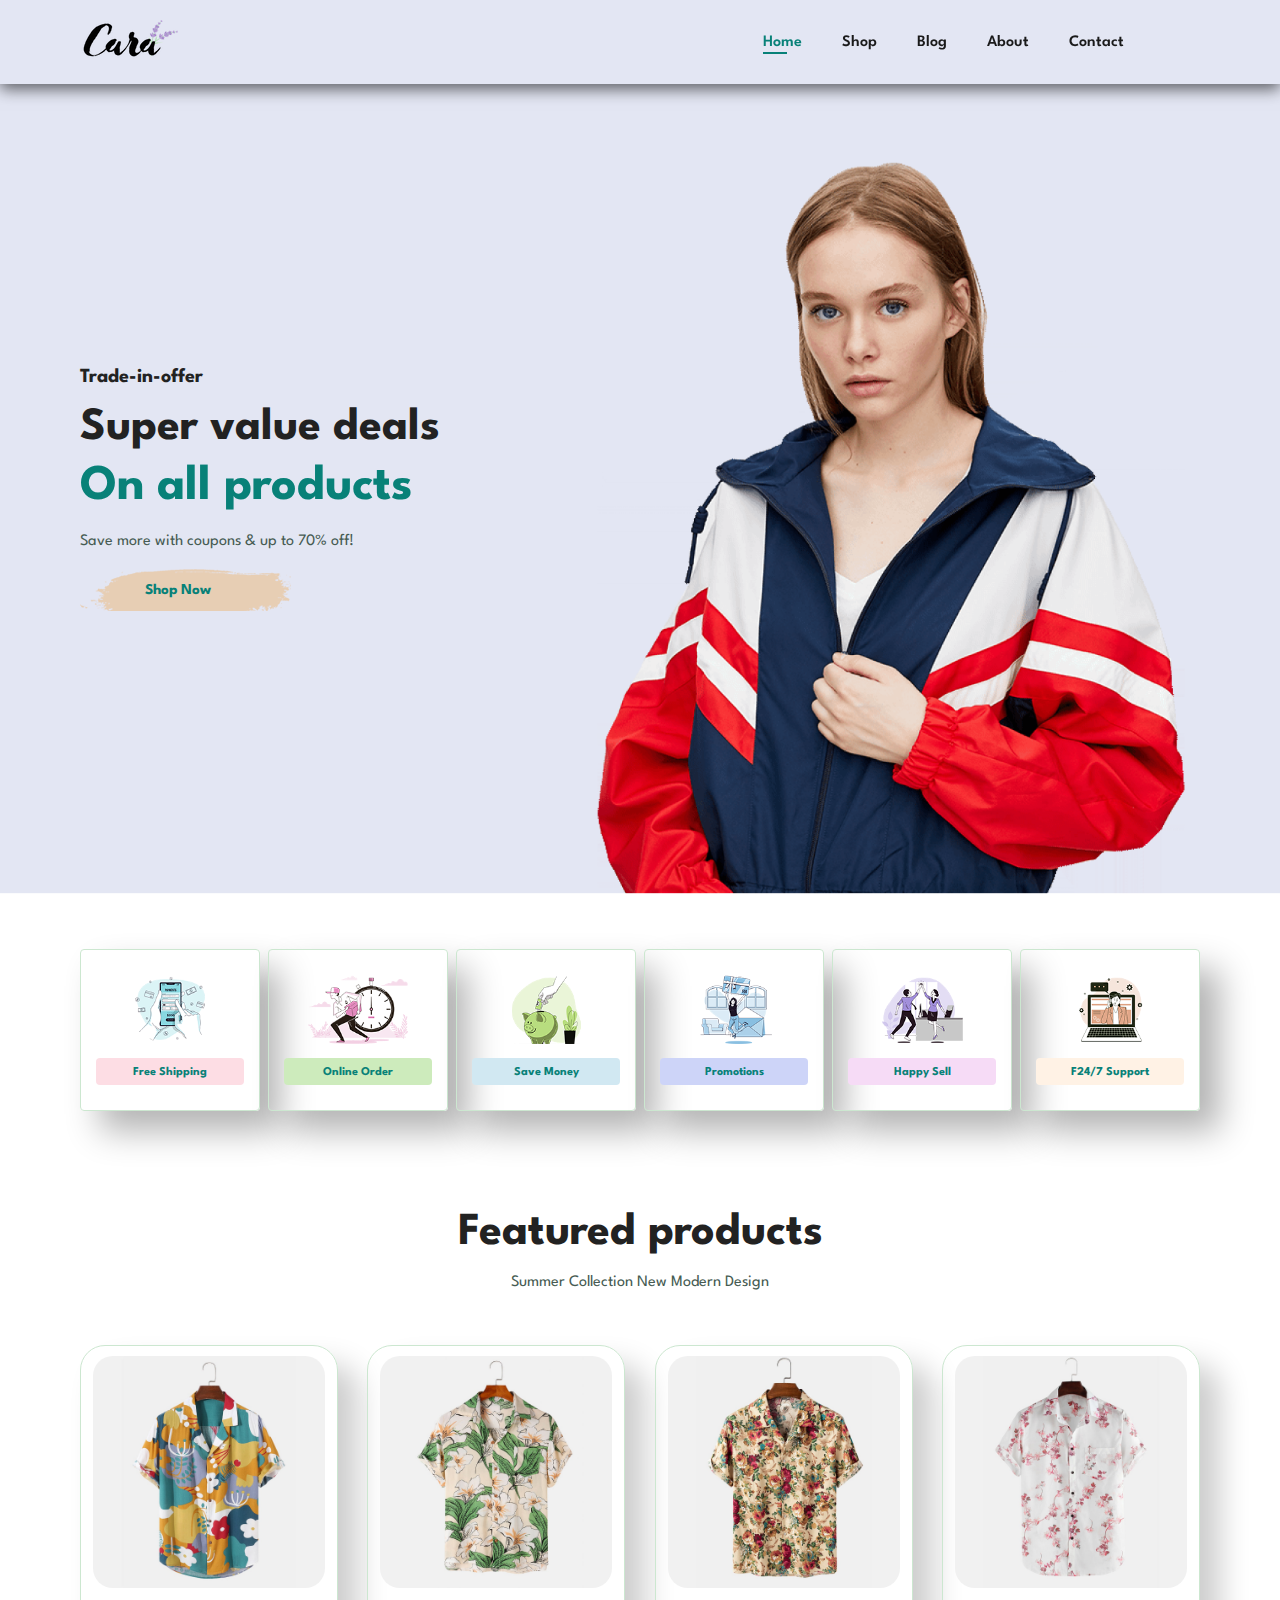
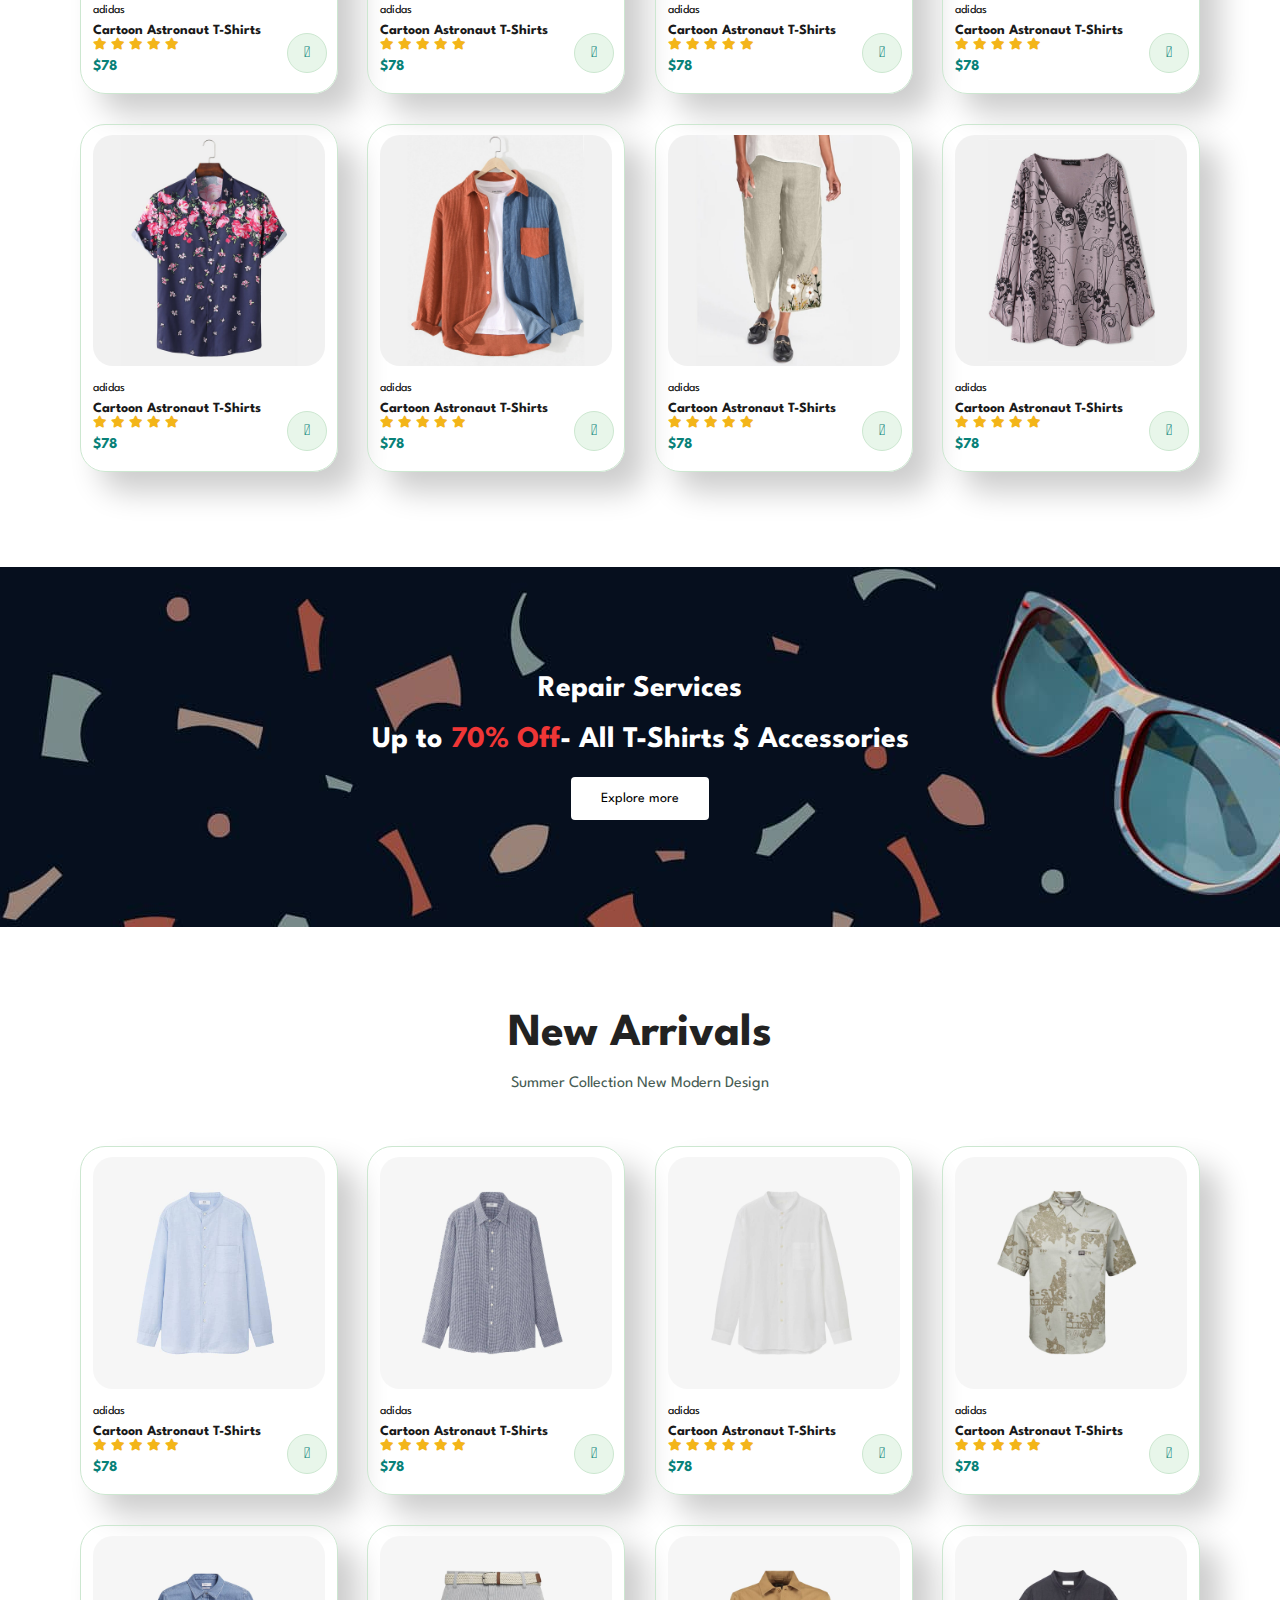
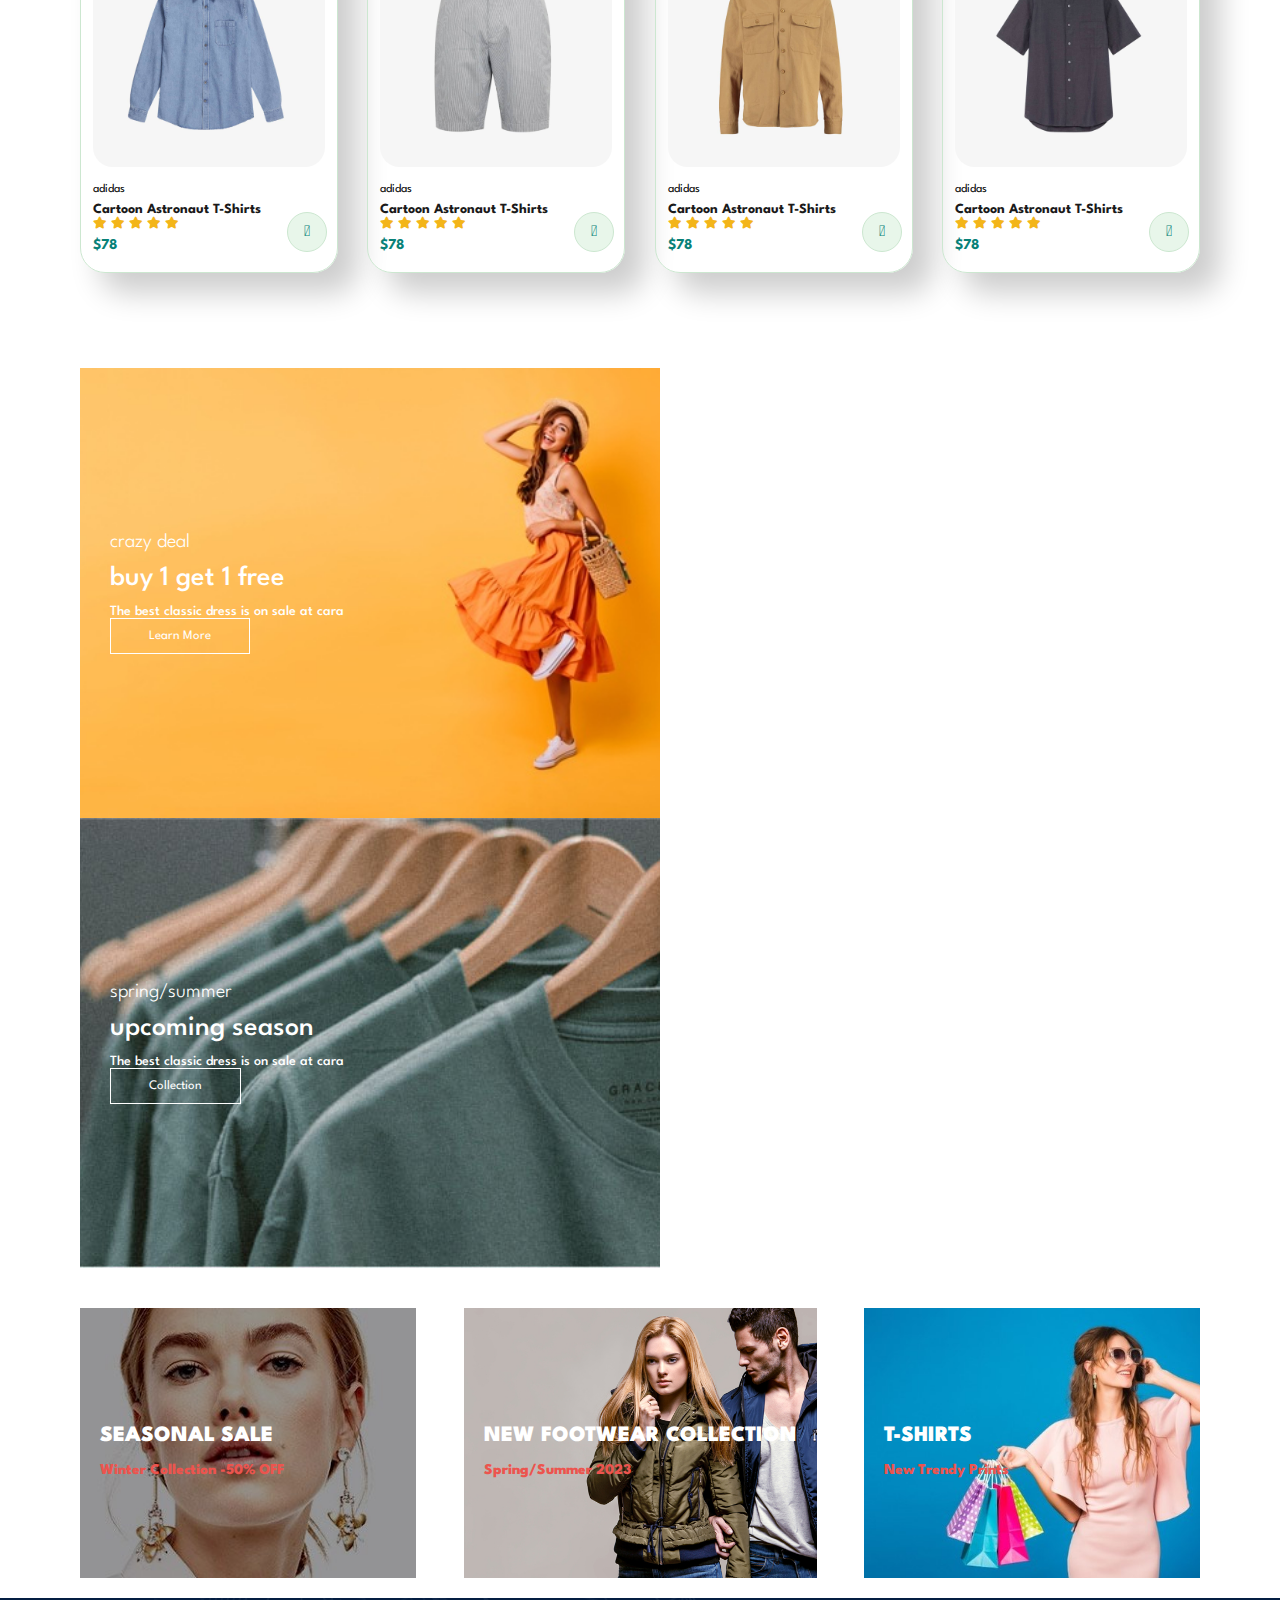
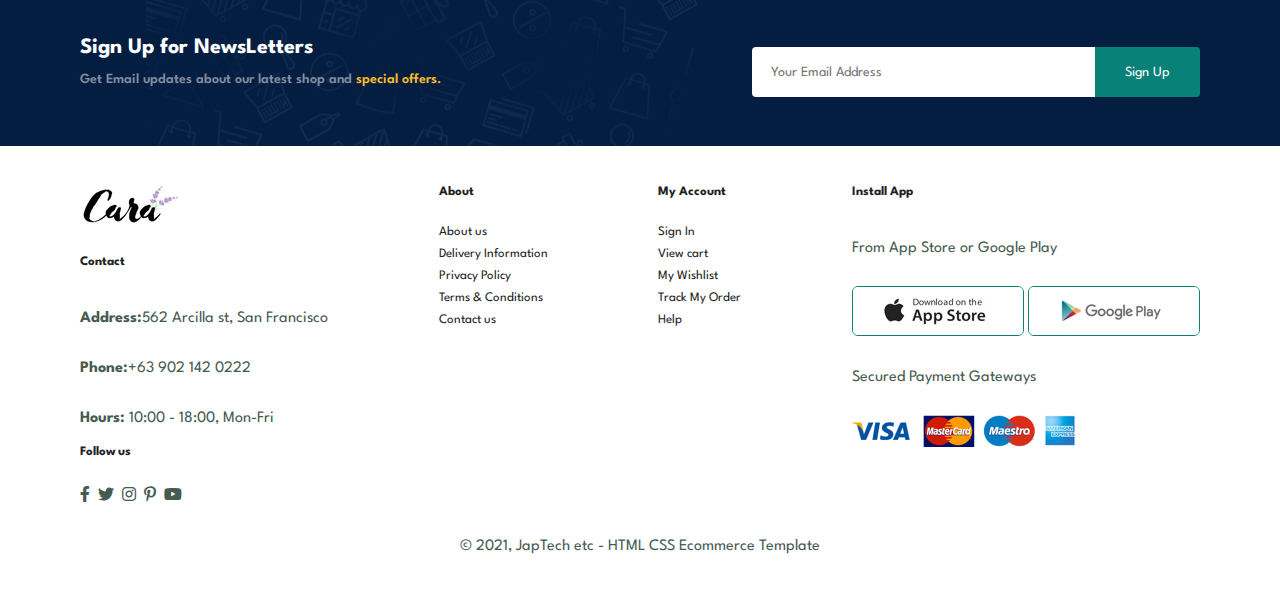
==== index.html @ 6b728aef "add mobile icon" ====
<!DOCTYPE html>
<html lang="en">

<head>
  <meta charset="UTF-8">
  <meta http-equiv="X-UA-Compatible" content="IE=edge">
  <meta name="viewport" content="width=device-width, initial-scale=1.0">
  <title>My own shopping site</title>
  <link rel="stylesheet" href="style.css">
  <link rel="stylesheet" href="https://pro.fontawesome.com/releases/v5.10.0/css/all.css"/>

  
</head>

<body>

  <section id="header">
    <a href="#"><img src="img/logo.png" class="logo" alt=""></a>

    <div>
      <ul id="navbar">
        <li> <a class="active"href="index.html">Home</a></li>
        <li> <a href="shop.html">Shop</a></li>
        <li> <a href="blog.html">Blog</a></li>
        <li> <a href="about.html">About</a></li>
        <li> <a href="contact.html">Contact</a></li>
        <li> <a href="cart.html"><i class="far fa-shopping-bag"></i></a></li>
      </ul>
    </div>
    <div id="mobile">
      <a href="cart.html"><i class="far fa-shopping-bag"></i></a>
      <i id="bar" class ="fas fa-outdent"> </i>
    </div>
  </section>

  <section id="hero">
    <h4>Trade-in-offer</h4>
    <h2>Super value deals</h2>
    <h1> On all products</h1>
    <p>Save more with coupons & up to 70% off!</p>
    <button>Shop Now</button>
    
  </section>

  <section id="feature" class="section-p1">
      <div class="fe-box">
        <img src = "img/features/f1.png" alt="">
        <h6>Free Shipping</h6>
      </div>
      <div class="fe-box">
        <img src = "img/features/f2.png" alt="">
        <h6>Online Order</h6>
      </div>
      <div class="fe-box">
        <img src = "img/features/f3.png" alt="">
        <h6>Save Money</h6>
      </div>
      <div class="fe-box">
        <img src = "img/features/f4.png" alt="">
        <h6>Promotions</h6>
      </div>
      <div class="fe-box">
        <img src = "img/features/f5.png" alt="">
        <h6>Happy Sell</h6>
      </div>
      <div class="fe-box">
        <img src = "img/features/f6.png" alt="">
        <h6> F24/7 Support</h6>
      </div>


    

  </section>
  

  <section id="product1" class="section-p1">
    <h2> Featured products</h2>
    <p>Summer Collection New Modern Design</p>
    <div class="pro-container">
      <div class="pro">
        <img src="img/products/f1.jpg" alt="">
        <div class="des">
          <span>adidas</span>
          <h5>Cartoon Astronaut T-Shirts </h5>
          <div class="star">
            <i class="fas fa-star"></i>
            <i class="fas fa-star"></i>
            <i class="fas fa-star"></i>
            <i class="fas fa-star"></i>
            <i class="fas fa-star"></i>
          </div>
          <h4>$78</h4>
        </div> 
        <a href="#"></a><i class="fal fa-shopping-cart cart"></i></a>


      </div>
      <div class="pro">
        <img src="img/products/f2.jpg" alt="">
        <div class="des">
          <span>adidas</span>
          <h5>Cartoon Astronaut T-Shirts </h5>
          <div class="star">
            <i class="fas fa-star"></i>
            <i class="fas fa-star"></i>
            <i class="fas fa-star"></i>
            <i class="fas fa-star"></i>
            <i class="fas fa-star"></i>
          </div>
          <h4>$78</h4>
        </div> 
        <a href="#"></a><i class="fal fa-shopping-cart cart"></i></a>


      </div>
      <div class="pro">
        <img src="img/products/f3.jpg" alt="">
        <div class="des">
          <span>adidas</span>
          <h5>Cartoon Astronaut T-Shirts </h5>
          <div class="star">
            <i class="fas fa-star"></i>
            <i class="fas fa-star"></i>
            <i class="fas fa-star"></i>
            <i class="fas fa-star"></i>
            <i class="fas fa-star"></i>
          </div>
          <h4>$78</h4>
        </div> 
        <a href="#"></a><i class="fal fa-shopping-cart cart"></i></a>


      </div>
      <div class="pro">
        <img src="img/products/f4.jpg" alt="">
        <div class="des">
          <span>adidas</span>
          <h5>Cartoon Astronaut T-Shirts </h5>
          <div class="star">
            <i class="fas fa-star"></i>
            <i class="fas fa-star"></i>
            <i class="fas fa-star"></i>
            <i class="fas fa-star"></i>
            <i class="fas fa-star"></i>
          </div>
          <h4>$78</h4>
        </div> 
        <a href="#"></a><i class="fal fa-shopping-cart cart"></i></a>


      </div>
      <div class="pro">
        <img src="img/products/f5.jpg" alt="">
        <div class="des">
          <span>adidas</span>
          <h5>Cartoon Astronaut T-Shirts </h5>
          <div class="star">
            <i class="fas fa-star"></i>
            <i class="fas fa-star"></i>
            <i class="fas fa-star"></i>
            <i class="fas fa-star"></i>
            <i class="fas fa-star"></i>
          </div>
          <h4>$78</h4>
        </div> 
        <a href="#"></a><i class="fal fa-shopping-cart cart"></i></a>


      </div>
      <div class="pro">
        <img src="img/products/f6.jpg" alt="">
        <div class="des">
          <span>adidas</span>
          <h5>Cartoon Astronaut T-Shirts </h5>
          <div class="star">
            <i class="fas fa-star"></i>
            <i class="fas fa-star"></i>
            <i class="fas fa-star"></i>
            <i class="fas fa-star"></i>
            <i class="fas fa-star"></i>
          </div>
          <h4>$78</h4>
        </div> 
        <a href="#"></a><i class="fal fa-shopping-cart cart"></i></a>


      </div>
      <div class="pro">
        <img src="img/products/f7.jpg" alt="">
        <div class="des">
          <span>adidas</span>
          <h5>Cartoon Astronaut T-Shirts </h5>
          <div class="star">
            <i class="fas fa-star"></i>
            <i class="fas fa-star"></i>
            <i class="fas fa-star"></i>
            <i class="fas fa-star"></i>
            <i class="fas fa-star"></i>
          </div>
          <h4>$78</h4>
        </div> 
        <a href="#"></a><i class="fal fa-shopping-cart cart"></i></a>


      </div>
      <div class="pro">
        <img src="img/products/f8.jpg" alt="">
        <div class="des">
          <span>adidas</span>
          <h5>Cartoon Astronaut T-Shirts </h5>
          <div class="star">
            <i class="fas fa-star"></i>
            <i class="fas fa-star"></i>
            <i class="fas fa-star"></i>
            <i class="fas fa-star"></i>
            <i class="fas fa-star"></i>
          </div>
          <h4>$78</h4>
        </div> 
        <a href="#"></a><i class="fal fa-shopping-cart cart"></i></a>


      </div>
  </div>

  </section>

  <section id="banner" class="section-m1">
    <h4> Repair Services</h4>
    <h2> Up to <span>70% Off</span>- All  T-Shirts $ Accessories</h2>
    <button class="normal">Explore more</button>
  </section>

  <section id="product1" class="section-p1">
    <h2> New Arrivals</h2>
    <p>Summer Collection New Modern Design</p>
    <div class="pro-container">
      <div class="pro">
        <img src="img/products/n1.jpg" alt="">
        <div class="des">
          <span>adidas</span>
          <h5>Cartoon Astronaut T-Shirts </h5>
          <div class="star">
            <i class="fas fa-star"></i>
            <i class="fas fa-star"></i>
            <i class="fas fa-star"></i>
            <i class="fas fa-star"></i>
            <i class="fas fa-star"></i>
          </div>
          <h4>$78</h4>
        </div> 
        <a href="#"></a><i class="fal fa-shopping-cart cart"></i></a>


      </div>
      <div class="pro">
        <img src="img/products/n2.jpg" alt="">
        <div class="des">
          <span>adidas</span>
          <h5>Cartoon Astronaut T-Shirts </h5>
          <div class="star">
            <i class="fas fa-star"></i>
            <i class="fas fa-star"></i>
            <i class="fas fa-star"></i>
            <i class="fas fa-star"></i>
            <i class="fas fa-star"></i>
          </div>
          <h4>$78</h4>
        </div> 
        <a href="#"></a><i class="fal fa-shopping-cart cart"></i></a>


      </div>
      <div class="pro">
        <img src="img/products/n3.jpg" alt="">
        <div class="des">
          <span>adidas</span>
          <h5>Cartoon Astronaut T-Shirts </h5>
          <div class="star">
            <i class="fas fa-star"></i>
            <i class="fas fa-star"></i>
            <i class="fas fa-star"></i>
            <i class="fas fa-star"></i>
            <i class="fas fa-star"></i>
          </div>
          <h4>$78</h4>
        </div> 
        <a href="#"></a><i class="fal fa-shopping-cart cart"></i></a>


      </div>
      <div class="pro">
        <img src="img/products/n4.jpg" alt="">
        <div class="des">
          <span>adidas</span>
          <h5>Cartoon Astronaut T-Shirts </h5>
          <div class="star">
            <i class="fas fa-star"></i>
            <i class="fas fa-star"></i>
            <i class="fas fa-star"></i>
            <i class="fas fa-star"></i>
            <i class="fas fa-star"></i>
          </div>
          <h4>$78</h4>
        </div> 
        <a href="#"></a><i class="fal fa-shopping-cart cart"></i></a>


      </div>
      <div class="pro">
        <img src="img/products/n5.jpg" alt="">
        <div class="des">
          <span>adidas</span>
          <h5>Cartoon Astronaut T-Shirts </h5>
          <div class="star">
            <i class="fas fa-star"></i>
            <i class="fas fa-star"></i>
            <i class="fas fa-star"></i>
            <i class="fas fa-star"></i>
            <i class="fas fa-star"></i>
          </div>
          <h4>$78</h4>
        </div> 
        <a href="#"></a><i class="fal fa-shopping-cart cart"></i></a>


      </div>
      <div class="pro">
        <img src="img/products/n6.jpg" alt="">
        <div class="des">
          <span>adidas</span>
          <h5>Cartoon Astronaut T-Shirts </h5>
          <div class="star">
            <i class="fas fa-star"></i>
            <i class="fas fa-star"></i>
            <i class="fas fa-star"></i>
            <i class="fas fa-star"></i>
            <i class="fas fa-star"></i>
          </div>
          <h4>$78</h4>
        </div> 
        <a href="#"></a><i class="fal fa-shopping-cart cart"></i></a>


      </div>
      <div class="pro">
        <img src="img/products/n7.jpg" alt="">
        <div class="des">
          <span>adidas</span>
          <h5>Cartoon Astronaut T-Shirts </h5>
          <div class="star">
            <i class="fas fa-star"></i>
            <i class="fas fa-star"></i>
            <i class="fas fa-star"></i>
            <i class="fas fa-star"></i>
            <i class="fas fa-star"></i>
          </div>
          <h4>$78</h4>
        </div> 
        <a href="#"></a><i class="fal fa-shopping-cart cart"></i></a>


      </div>
      <div class="pro">
        <img src="img/products/n8.jpg" alt="">
        <div class="des">
          <span>adidas</span>
          <h5>Cartoon Astronaut T-Shirts </h5>
          <div class="star">
            <i class="fas fa-star"></i>
            <i class="fas fa-star"></i>
            <i class="fas fa-star"></i>
            <i class="fas fa-star"></i>
            <i class="fas fa-star"></i>
          </div>
          <h4>$78</h4>
        </div> 
        <a href="#"></a><i class="fal fa-shopping-cart cart"></i></a>


      </div>


  </div>

  </section>
  <section id="sm-banner" class="section-p1">
    <div class="banner-box">
      <h4>crazy deal</h4>
      <h2>buy 1 get 1 free</h2>
      <span> The best classic dress is on sale at cara</span>
      <button class="white">Learn More</button>
    </div>
    <div class="banner-box banner-box2">
      <h4>spring/summer</h4>
      <h2>upcoming season</h2>
      <span> The best classic dress is on sale at cara</span>
      <button class="white">Collection</button>
    </div>
  </section>
  <section id="banner3">
    <div class="banner-box">
      <h2>SEASONAL SALE</h2>
      <h3>Winter Collection -50% OFF</h3>
    </div>
    <div class="banner-box banner-box2">
      <h2>NEW FOOTWEAR COLLECTION</h2>
      <h3>Spring/Summer 2023</h3>
    </div>
    <div class="banner-box banner-box3">
      <h2>T-SHIRTS</h2>
      <h3>New Trendy Prints</h3>
    </div>

  </section>
  <section id="newsletter" class="section-p1">
    <div class="newstext">
      <h4>Sign Up for NewsLetters</h4>
      <p>Get Email updates about our latest shop and <span>special offers.</span>
      </p>
    </div>
    <div class="form">
      <input type="text" placeholder="Your Email Address">
      <button class="normal">Sign Up</button>
    </div>
  </section>

  <footer class="section-p1">
    <div class="col">
      <img class="logo" src="img/logo.png" alt="">
      <h4>Contact</h4>
      <p><strong>Address:</strong>562 Arcilla st, San Francisco</p>
      <p><strong>Phone:</strong>+63 902 142 0222</p>
      <p><strong>Hours:</strong> 10:00 - 18:00, Mon-Fri</p>

      <div class="follow">
      <h4> Follow us</h4>
      <div class="icon">
        <i class="fab fa-facebook-f"></i>
        <i class="fab fa-twitter"></i>
        <i class="fab fa-instagram"></i>
        <i class="fab fa-pinterest-p"></i>
        <i class="fab fa-youtube"></i>
      </div>
    </div>
  </div>
  
  <div class="col">
    <h4>About</h4>
    <a href="#">About us</a>
    <a href="#">Delivery Information</a>
    <a href="#">Privacy Policy</a>
    <a href="#">Terms & Conditions</a>
    <a href="#">Contact us</a>
  </div>

  <div class="col">
    <h4>My Account</h4>
    <a href="#">Sign In</a>
    <a href="#">View cart</a>
    <a href="#">My Wishlist</a>
    <a href="#">Track My Order</a>
    <a href="#">Help</a>

  </div>

  <div class="col install">
    <h4>Install App</h4>
    <p> From App Store or Google Play</p>
    <div class="row">
      <img src="img/pay/app.jpg" alt="">
      <img src="img/pay/play.jpg" alt="">
    </div>
    <p>Secured Payment Gateways</p>
    <img src="img/pay/pay.png" alt="">
  </div>

  <div class="copyright">
    <p>© 2021, JapTech etc - HTML CSS Ecommerce Template</p>
  </div>
  
  </footer>
  

  <script src="script.js"></script>
</body>

</html>
---- style.css ----
@import url('https://fonts.googleapis.com/css2?family=Spartan:wght@100;200;300;400;500;600;700;800;900&display=swap');
* {
margin: 0;
padding: 0;
box-sizing: border-box;
font-family: 'Spartan', sans-serif;
}

html {
  scroll-behavior: smooth;
}

h1 {

  font-size: 50px;
  line-height: 64px;
  color: #222;
}

h2 {
 font-size: 46px;
 line-height: 54px;
 color: #222;

}

h4 {
font-size: 20px;  
color: #222;

}

h6 {
  font-weight: 700;
  font-size: 12px;
}

p { 
  font-size: 16px;
  color: #465b52;
  margin: 15px 0 20px 0;
}

.section-p1 {
  padding: 40px 80px;
}

.section-m1 {
  margin: 40px 0;

}

button.normal{
  font-size: 14px;
  font-weight: 600px;
  padding: 15px 30px;
  color: #000;
  background-color: #fff;
  border-radius: 4px;
  cursor: pointer;
  border: none;
  outline: none;
  transition: 0.2s;

}


body {
  width: 100%;
}

#header{
  display:flex;
  align-items: center;
  justify-content: space-between;
  padding: 20px 80px;
  background: #E3E6F3;
  box-shadow: 0 5px 15px rgba(0,0,0,0.6);
  z-index: 999;
  position: sticky;
  top:0;
  left:0;
}

#navbar{
  display: flex;
  align-items: center;
  justify-content: center;

}
#navbar li{
  list-style: none;
  padding: 0 20px;
  position: relative;
}

#navbar li a{
  text-decoration: none;
  font-size: 16px;
  font-weight: 600;
  color:#1a1a1a;
  transition:0.3s ease;
}

#navbar li a:hover,
#navbar li a.active{
  color: #088178;
}
#navbar li a.active::after,
#navbar li a:hover::after{
  content: "";
  width: 30%;
  height: 2px;
  background: #088178;
  position: absolute;
  bottom: -4px;
  left: 20px;
}
#mobile {
  display: none;
  align-items: center;
}
#hero{
  background-image: url("img/hero4.png");
  height: 90vh;
  width: 100%;
  background-size: cover;
  background-position: top 25% right 0;
  padding: 0 80px;
  display: flex;
  flex-direction: column;
  align-items: flex-start;
  justify-content: center;
}

#hero h4{
  padding-bottom: 15px;

}

#hero h1{
 color: #088178;
}

#hero button{
  background-image: url(img/button\ \(1\).png);
  background-color: transparent;
  color: #088178;
  border: 0;
  padding: 14px 80px 14px 65px;
  background-repeat: no-repeat;
  cursor: pointer;
  font-weight: 700;
  font-size: 15px;
}
#feature {
  align-items: center;
  display: flex;
  justify-content: space-between;
  flex-wrap: wrap;
;
}
#feature .fe-box{
  width: 180px;
  text-align: center;
  padding: 25px 15px;
  box-shadow: 20px 20px 34px rgba(0,0,0,0.3);
  border: 1px solid #cce7d0;
  border-radius: 4px;
  margin: 15px 0;
}
#feature .fe-box:hover{
  box-shadow: 10px 10px 54px rgba(70,62,221,0.1);
}

#feature .fe-box img{
  width: 100px;
  margin-bottom: 10px;
}
#feature .fe-box h6{
  display:block;
  padding: 9px 8px 6px 8px;
  line-height: 1;
  border-radius: 4px;
  color:#088178;
  background-color: #fddde4;
}

#feature .fe-box:nth-child(2) h6{
  background-color: #cdebbc;

}
#feature .fe-box:nth-child(3) h6{
  background-color: #d1e8f2;

}
#feature .fe-box:nth-child(4) h6{
  background-color: #cdd4f8;

}
#feature .fe-box:nth-child(5) h6{
  background-color: #f6dbf6;

}
#feature .fe-box:nth-child(6) h6{
  background-color: #fff2e5;

}
#product1{
  text-align: center;
}
#product1 .pro-container{
  display: flex;
  justify-content: space-between;
  padding-top: 20px;
  flex-wrap: wrap;

}
#product1 .pro{
  width: 23%;
  min-width:250px;
  padding: 10px 12px;
  border: 1px solid #cce7d0;
  border-radius: 25px;
  cursor: pointer;
  box-shadow: 20px 20px 30px rgba(0,0,0,0.2);
  margin: 15px 0;
  transition: 0.2s ease;
  position:relative;
}
#product1 .pro:hover{
  box-shadow: 20px 20px 30px rgba(0,0,0,0.6);
}

#product1 .pro img {
  width: 100%;
  border-radius: 20px;

}
#product1 .pro .des{
  text-align: start;
  padding: 10px 0;

}
#product1 .pro .des span {
color: #060606;
font-size: 12px;
}
#product1 .pro .des h5 {
  padding-top: 7px;
  color: #1a1a1a;
  font-size: 14px;    
}
#product1 .pro .des i{
  font-size: 12px;
  color: rgb(243,181,25);
}
#product1 .pro .des h4{
  padding-top: 7px;
  font-size:15px ;
  font-weight: 700;
  color: #088178;
}
#product1 .pro .cart{
  width: 40px;
  height: 40px;
  line-height: 40px;
  border-radius: 40px;
  background-color:#e8f6ea;
  font-weight: 500;
  color: #088178;
  border: 1px solid #cce7d0;
  position: absolute;
  bottom: 20px;
  right: 10px;

}
#banner{
  display: flex;
  flex-direction: column;
  justify-content: center;
  align-items: center;
  text-align: center;
  background-image: url("img/banner/b2.jpg");
  width: 100%;
  height: 40vh;
  background-size: cover;
  background-position: center;

}
#banner h4{
  color:#fff;
  font-size: 30px;

}
#banner h2{
  color:#fff;
  font-size: 30px;
  padding: 10px 0;
}

#banner h2 span{
  color:#ef3636;

 
}
#banner button:hover{
  background: #088178;
  color: #fff;
}

#sm-banner {
  display: flex;
  justify-content: space-between;
  flex-wrap: wrap;
}

#sm-banner .banner-box {
  display: flex;
  flex-direction: column;
  justify-content: center;
  align-items: flex-start;
  text-align: center;
  background-image: url("img/banner/b17.jpg");
  min-width: 580px;
  height: 50vh;
  background-size: cover;
  background-position: center;
  padding: 30px;

}
#sm-banner .banner-box2{
background-image: url("img/banner/b10.jpg");
}

#sm-banner h4{
  color: #fff;
  font-size: 20px;
  font-weight: 300;
}
#sm-banner h2{
  color: #fff;
  font-size: 28px;
  font-weight: 500;
}

#sm-banner span{
  color: #fff;
  font-size: 14px;
  font-weight: 500;
}
button.white{
  font-size: 13px;
  font-weight: 600px;
  padding: 11px 38px;
  color: #fff;;
  background-color:transparent;
  cursor: pointer;
  border: 1px solid #fff;
  outline: none;
  transition: 0.2s;
}
#sm-banner .banner-box:hover button{
  background: #088178;
  border: 1px solid #088178;
}
#banner3{
  display: flex;
  justify-content: space-between;
  flex-wrap: wrap;
  padding: 0 80px;
}
#banner3 .banner-box {
  display: flex;
  flex-direction: column;
  justify-content: center;
  align-items: flex-start;
  text-align: center;
  background-image: url("img/banner/b7.jpg");
  min-width: 30%;
  height: 30vh;
  background-size: cover;
  background-position: center;
  padding: 20px;
  margin-bottom: 20px;
  cursor: pointer;

}
#banner3 .banner-box2 {
  background-image: url("img/banner/b4.jpg");
}
#banner3 .banner-box3 {
  background-image: url("img/banner/b18.jpg");
}
#banner3 h2{
  color: #fff;
  font-weight: 900;
  font-size: 22px;
}
#banner3 h3{
  color: #ec544e;
  font-weight: 800;
  font-size: 15px;
}

#newsletter {
  display: flex;
  justify-content: space-between;
  flex-wrap: wrap;
  align-items: center;
  background-image: url("img/banner/b14.png");
  background-repeat: no-repeat;
  background-position: 20% 30%;
  background-color: #041e42;
}
#newsletter h4{
  font-size: 22px;
  font-weight: 700;
  color: #fff;

}

#newsletter p{
  font-size: 14px;
  font-weight: 600;
  color: #818ea0;
}
#newsletter .form {
  display: flex;
  width: 40%;
}


#newsletter p span{
  color: #ffbd27;
  }
#newsletter input {
  height: 3.123rem;
  padding: 0 1.25em;
  font-size: 14px;
  width: 100%;
  border: 1px solid transparent;
  border-radius: 4px;
  outline: none;
  border-top-right-radius: 0;
  border-bottom-right-radius: 0;

  }

  #newsletter button {
    background-color: #088178;
    color: #fff;
    white-space: nowrap;
    border-top-left-radius: 0;
    border-bottom-left-radius: 0;

  }

  footer{
    display:flex;
    flex-wrap: wrap;
    justify-content: space-between;

  }

  footer .col{
    display:flex;
    flex-direction: column;
    align-items: flex-start;
    margin-bottom: 20px;
    
  }

  footer .logo{
    margin-bottom: 30px;

  }
  footer h4{
    font-size: 14px;
    padding-bottom: 20px;
  }
  footer h4{
    font-size: 13px;
    margin: 0 0 8px 0;
  }

  footer a{
    font-size: 13px;
    text-decoration: none;
    margin: 0 0 8px 0;
    color: #222;
    margin-bottom: 10px;

}

footer.follow{
  margin-top: 20px;

}
footer .follow i{
  color: #465b52;
  padding-right: 4px;
  cursor: pointer;
}
footer .install .row img{
  border: 1px solid #088178;
  border-radius: 6px;
}
footer .install img {
  margin: 10px 0 15px 0;
}
footer .follow i:hover,
footer a:hover{
  color: #088178;

}
footer .copyright {
  width: 100%;
  text-align: center;
}






















@media (max-width:799px) {
  #navbar {
    display: flex;
    flex-direction:column;
    align-items: flex-start;
    position:fixed;
    top: 0;
    right: -300px;
    height: 100vh;
    width: 300px;
    background-color: #E3E6F3;
    box-shadow: 0 40px 60px rgba(0,0,0,0.1);
    padding: 80px 0 0 10px;

  }
  #navbar li{
    margin-bottom: 25px;
  }

  #mobile {
    display: flex;
    align-items: center;
}
#mobile {
  color: #1a1a1a;
  font-size: 24px;
  padding-left: 20px;
}
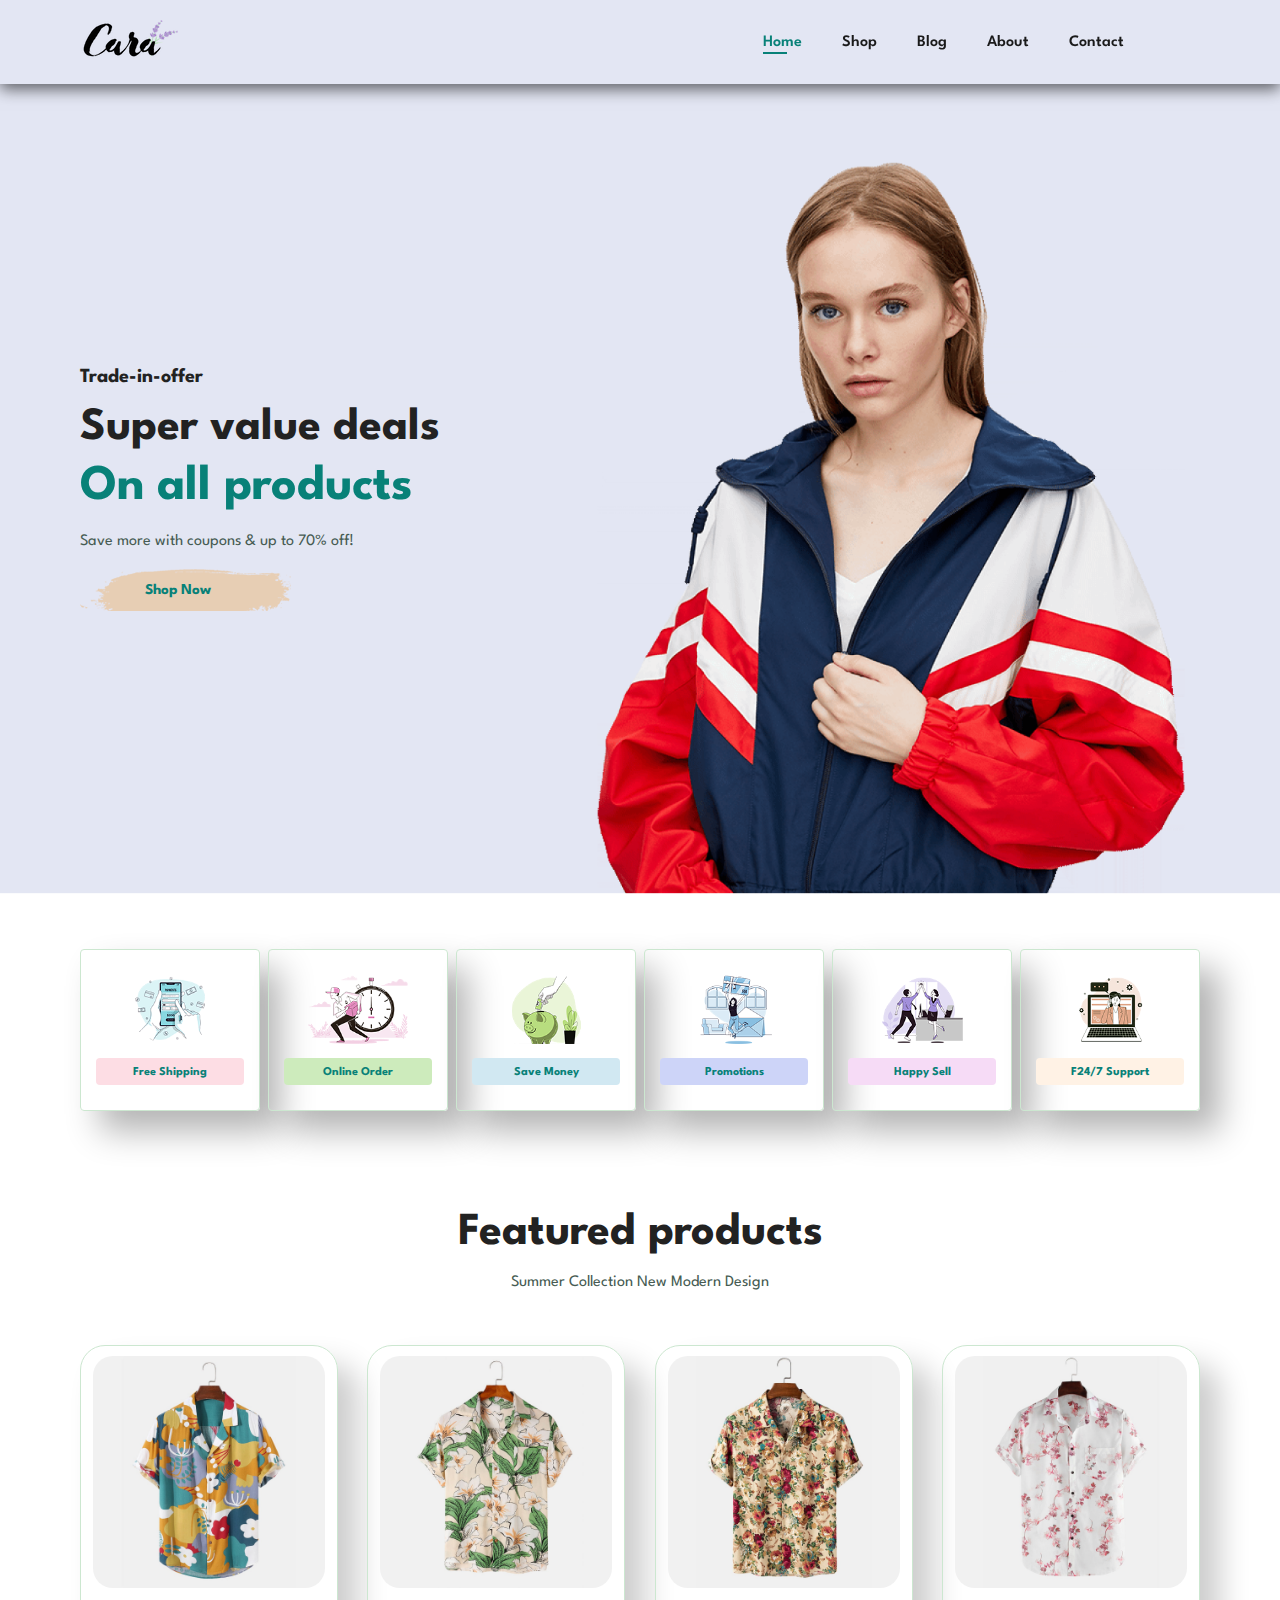
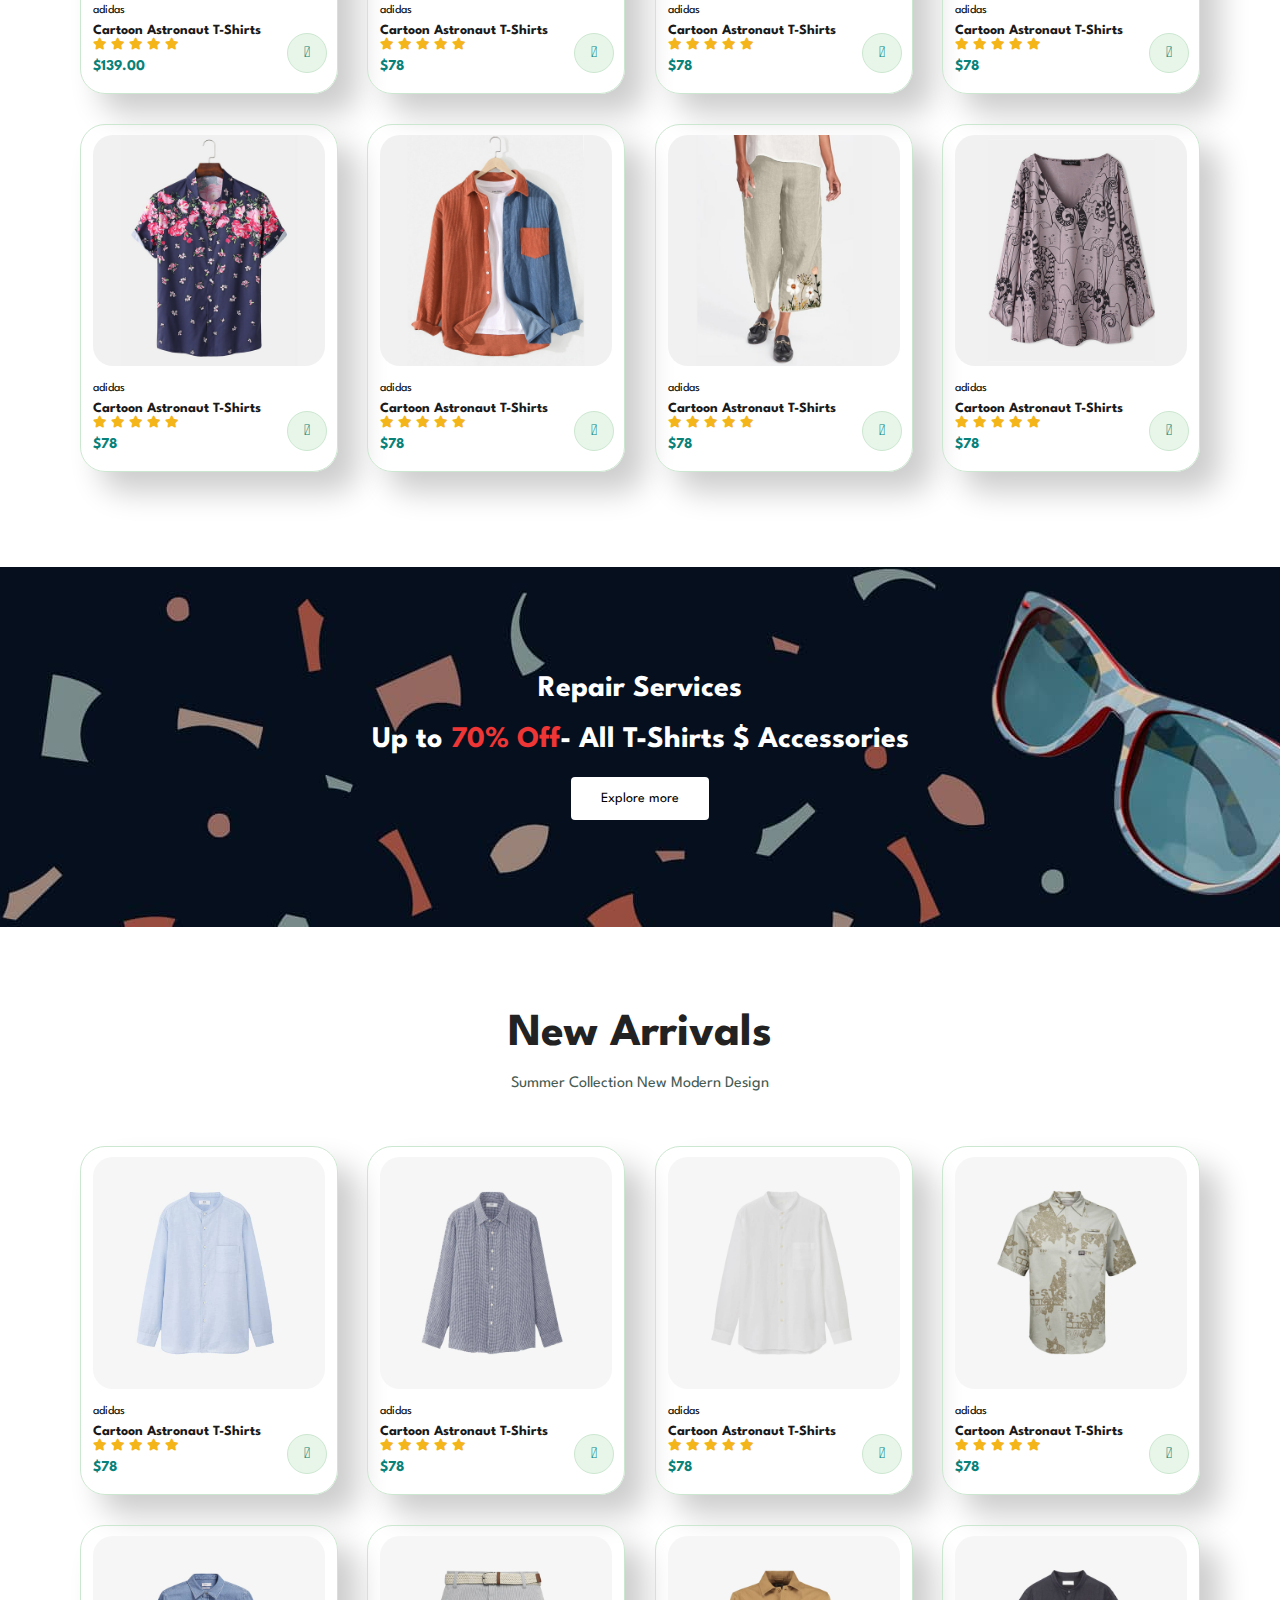
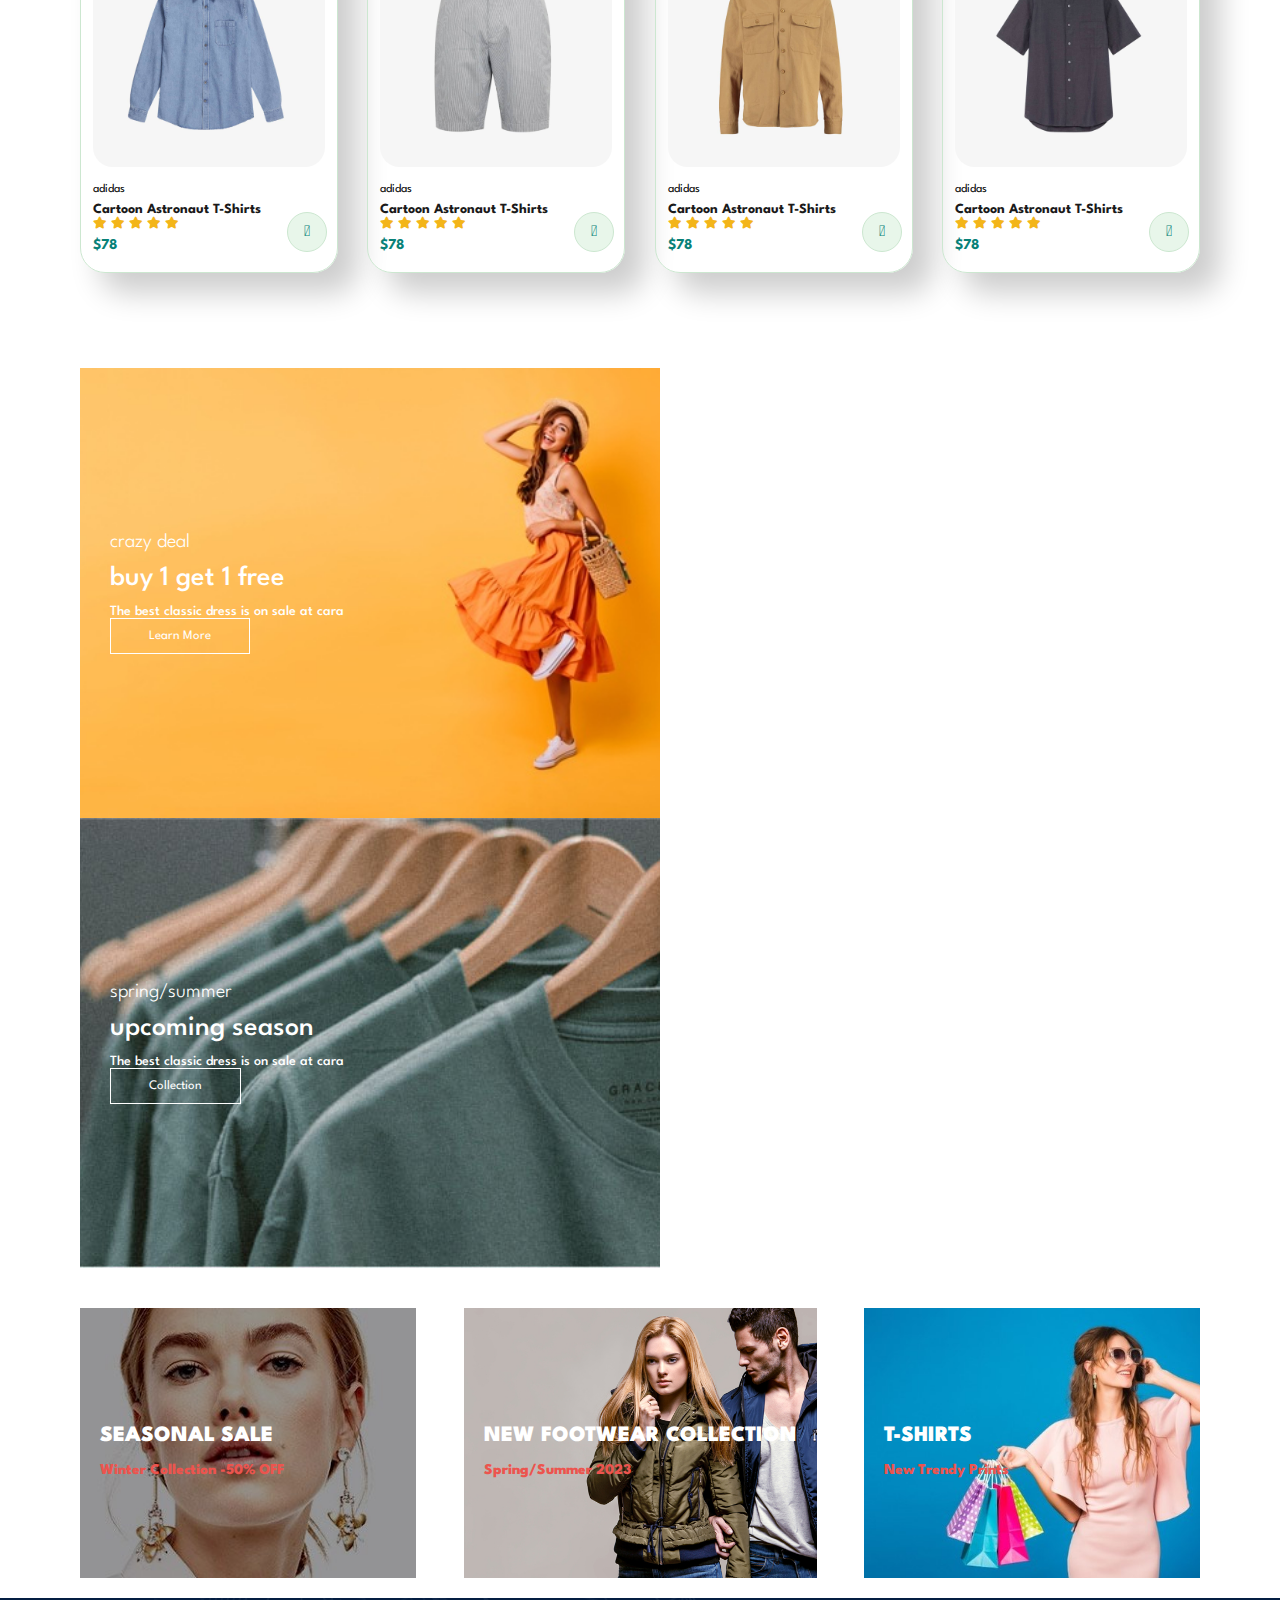
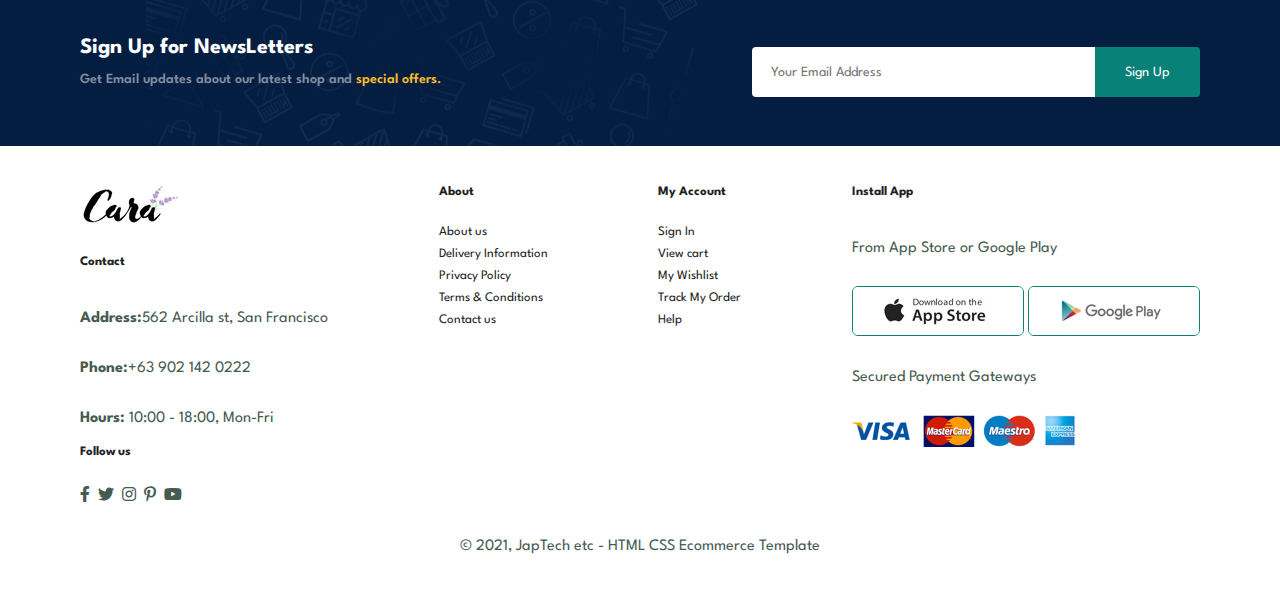
==== commit d856a468: "Updated" ====
--- a/index.html
+++ b/index.html
@@ -24,7 +24,8 @@
         <li> <a href="blog.html">Blog</a></li>
         <li> <a href="about.html">About</a></li>
         <li> <a href="contact.html">Contact</a></li>
-        <li> <a href="cart.html"><i class="far fa-shopping-bag"></i></a></li>
+        <li id= "lg-bag"><a href="cart.html"><i class="far fa-shopping-bag"></i></a></li>
+        <a href="#" id="close"> <i class ="far fa-times"></i></a>
       </ul>
     </div>
     <div id="mobile">
@@ -78,7 +79,7 @@
     <h2> Featured products</h2>
     <p>Summer Collection New Modern Design</p>
     <div class="pro-container">
-      <div class="pro">
+      <div class="pro" onclick ="window.location.href='sproduct.html';">
         <img src="img/products/f1.jpg" alt="">
         <div class="des">
           <span>adidas</span>
@@ -90,7 +91,7 @@
             <i class="fas fa-star"></i>
             <i class="fas fa-star"></i>
           </div>
-          <h4>$78</h4>
+          <h4>$139.00</h4>
         </div> 
         <a href="#"></a><i class="fal fa-shopping-cart cart"></i></a>
 
--- a/style.css
+++ b/style.css
@@ -119,6 +119,11 @@
 #mobile {
   display: none;
   align-items: center;
+}
+
+#close {
+  display: none;
+
 }
 #hero{
   background-image: url("img/hero4.png");
@@ -518,8 +523,87 @@
   width: 100%;
   text-align: center;
 }
-
-
+#page-header {
+  background-image: url("img/banner/b1.jpg");
+  width: 100%;
+  height: 40vh;
+  background-size: cover;
+  display: flex;
+  justify-content: center;
+  text-align: center;
+  flex-direction: column;
+  padding: 14px;
+}
+#page-header h2,
+#page-header p {
+  color: #fff;
+}
+#pagination {
+  text-align: center;
+}
+#pagination a{
+  text-decoration: none;
+  background-color: #088178;
+  padding: 15px 20px;
+  border-radius: 4px;
+  color: #fff;
+  font-weight: 600;
+}
+#pagination a i{
+  font-size:16px;
+  font-weight: 600;
+}
+#prodetails{
+  display: flex;
+  margin-top: 20px;
+}
+
+#prodetails .single-pro-image{
+ width: 40%;
+ margin-right: 50px;
+}
+.small-img-group {
+  display: flex;
+  justify-content:space-between ;
+}
+.small-img-col {
+  flex-basis: 24%;
+  cursor: pointer;
+}
+#prodetails .single-pro-details {
+   width: 50%;
+   padding-top: 30px;
+}
+#prodetails .single-pro-details h4{
+padding: 40px 0 20px 0;
+}
+
+#prodetails .single-pro-details h2{
+  font-size: 26px;
+  }
+#prodetails .single-pro-details select{
+    display: block;
+    padding: 5px 10px;
+    margin-bottom: 10px;
+    }
+#prodetails .single-pro-details input:focus{
+outline: none;
+}
+
+#prodetails .single-pro-details input{
+      width: 50px;
+      height:45px;
+      padding-left: 10px;
+      font-size: 16px;
+      margin-right: 10px;  
+    }
+#prodetails .single-pro-details button{
+  background-color:#088178;
+  color: #fff;
+}
+#prodetails .single-pro-details span{
+  line-height:25px;
+}
 
 
 
@@ -541,10 +625,15 @@
 
 
 @media (max-width:799px) {
+
+  .section-p1{
+    padding: 40px 80px;
+  }
   #navbar {
     display: flex;
     flex-direction:column;
     align-items: flex-start;
+    justify-content: flex-start;
     position:fixed;
     top: 0;
     right: -300px;
@@ -553,7 +642,12 @@
     background-color: #E3E6F3;
     box-shadow: 0 40px 60px rgba(0,0,0,0.1);
     padding: 80px 0 0 10px;
-
+    transition: 0.3s;
+
+
+  }
+  #navbar.active{
+    right: 0px;
   }
   #navbar li{
     margin-bottom: 25px;
@@ -563,9 +657,124 @@
     display: flex;
     align-items: center;
 }
-#mobile {
+#mobile i {
   color: #1a1a1a;
   font-size: 24px;
   padding-left: 20px;
-}
-
+  cursor: pointer;
+}
+#close {
+  display: initial;
+  position:absolute;
+  top: 30px;
+  left: 30px;
+  color: #222;
+  font-size: 24px;
+
+}
+#lg-bag {
+  display: none;
+}
+
+#hero {
+  height: 70vh;
+  padding: 0 80px;
+  background-position: top 30% right 30%;
+}
+#feature {
+  justify-content: center;
+}
+#feature .fe-box {
+  margin: 15px 15px;
+}
+#product1 .pro-container {
+  justify-content: center;
+}
+#product1 .pro{
+  margin: 15px;
+}
+#banner {
+  height: 20vh;
+}
+#sm-banner .banner-box {
+  min-width: 100%;
+  height: 30vh;
+}
+#banner3 {
+  padding: 0 40px;
+}
+#banner3 .banner-box {
+  width: 28%;
+}
+#newsletter .form {
+  width: 70%;
+}
+}
+
+@media (max-width:477px) {
+
+.section-p1 {
+  padding: 20px;
+  }
+
+#header{
+  padding: 10px 30px;
+}
+h1 {
+  font-size: 38px;
+}
+h2 {
+  font-size: 32px;
+}
+#hero {
+  padding: 0 20px;
+  background-position: 55%;
+}
+#feature .fe-box {
+  width: 155px; 
+  margin: 0 0 15px 0;
+}
+#feature {
+  justify-content: space-between;
+}
+#product1 .pro{
+  width: 100%;
+}
+#banner {
+  height: 40vh;
+}
+#sm-banner .banner-box {
+  height: 40vh;
+}
+#sm-banner .banner-box2 {
+  margin-top: 20px;
+}
+#banner3 {
+  padding: 0 20px;
+}
+#banner3 .banner-box {
+  width: 100%;
+}
+#newsletter .form {
+  width: 100%;
+}
+#newsletter {
+  padding: 40px 20px;
+}
+footer .copyright {
+  text-align: start;
+}
+}
+/*Single product*/
+
+#prodetails {
+  display: flex;
+  flex-direction: column;
+}
+#prodetails .single-pro-image {
+  width: 100%;
+  margin-right: 0px;
+}
+#prodetails .single-pro-details {
+  width: 100%;
+}
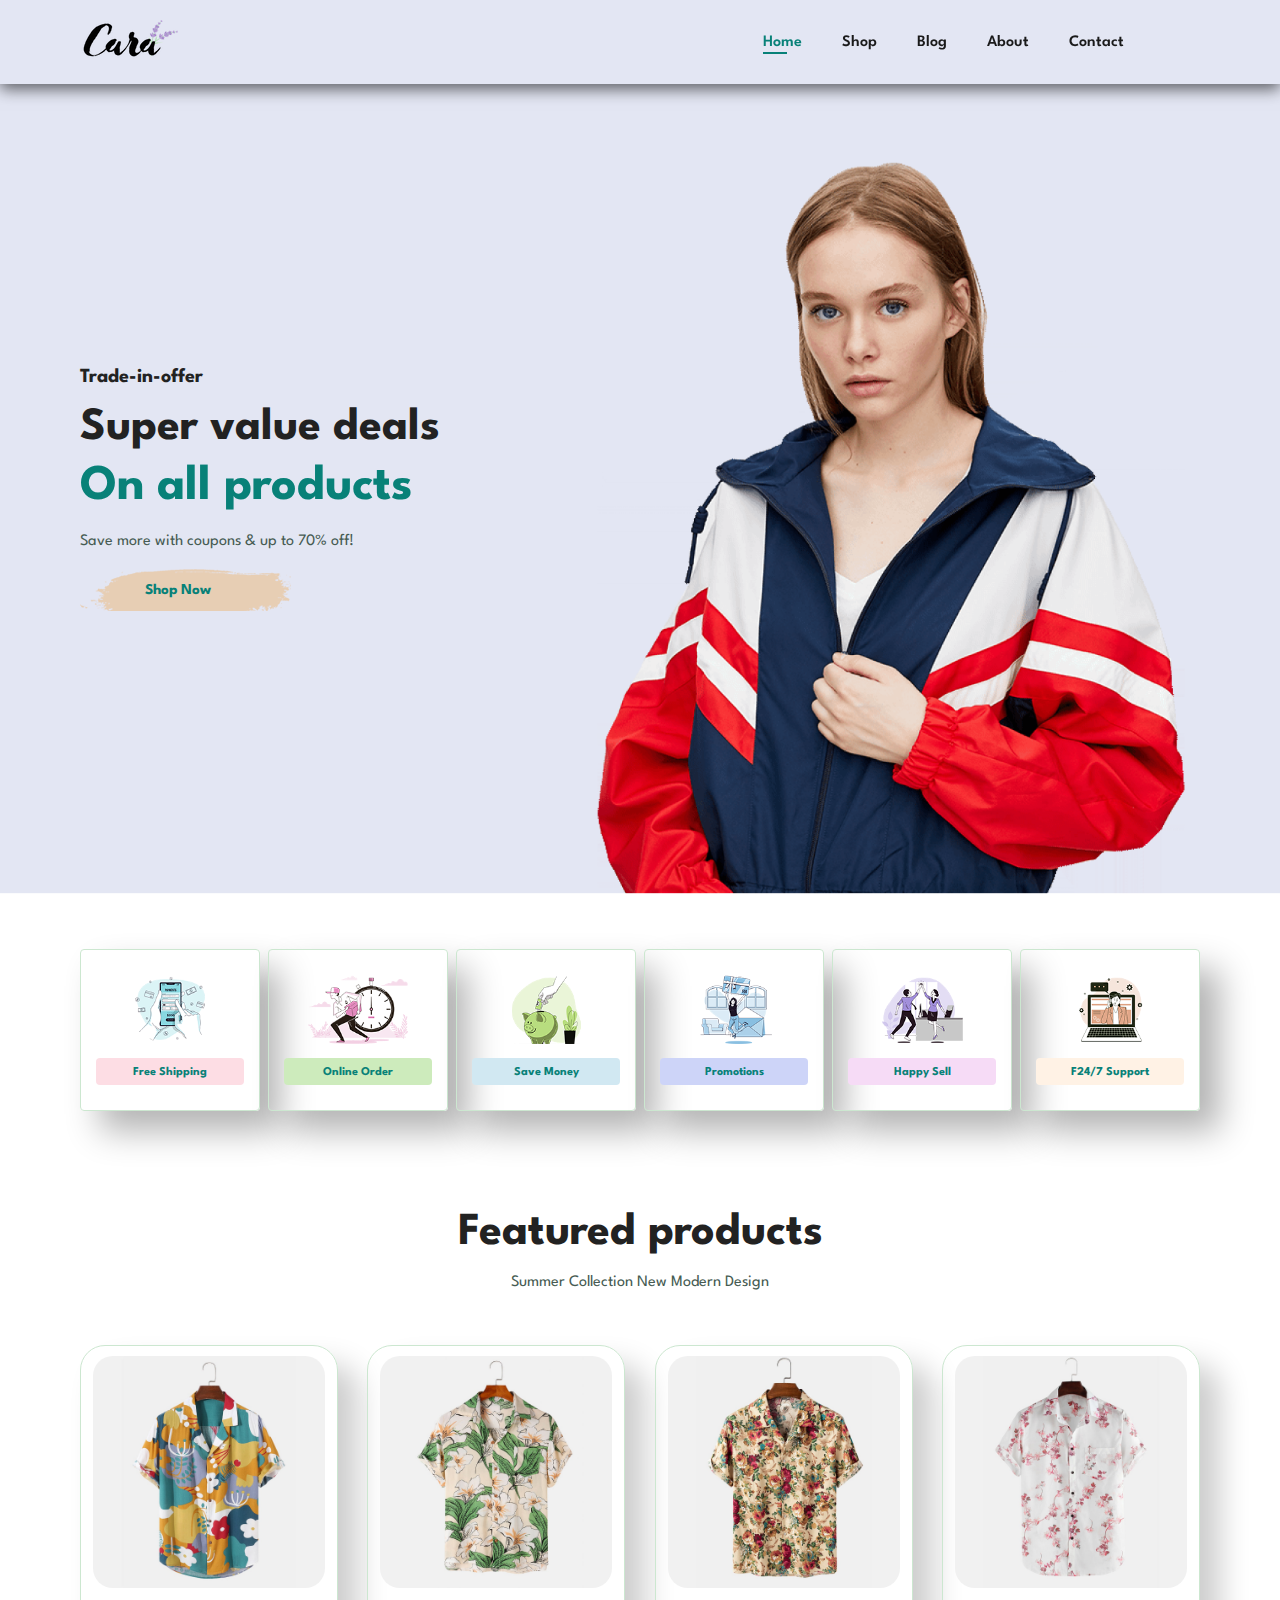
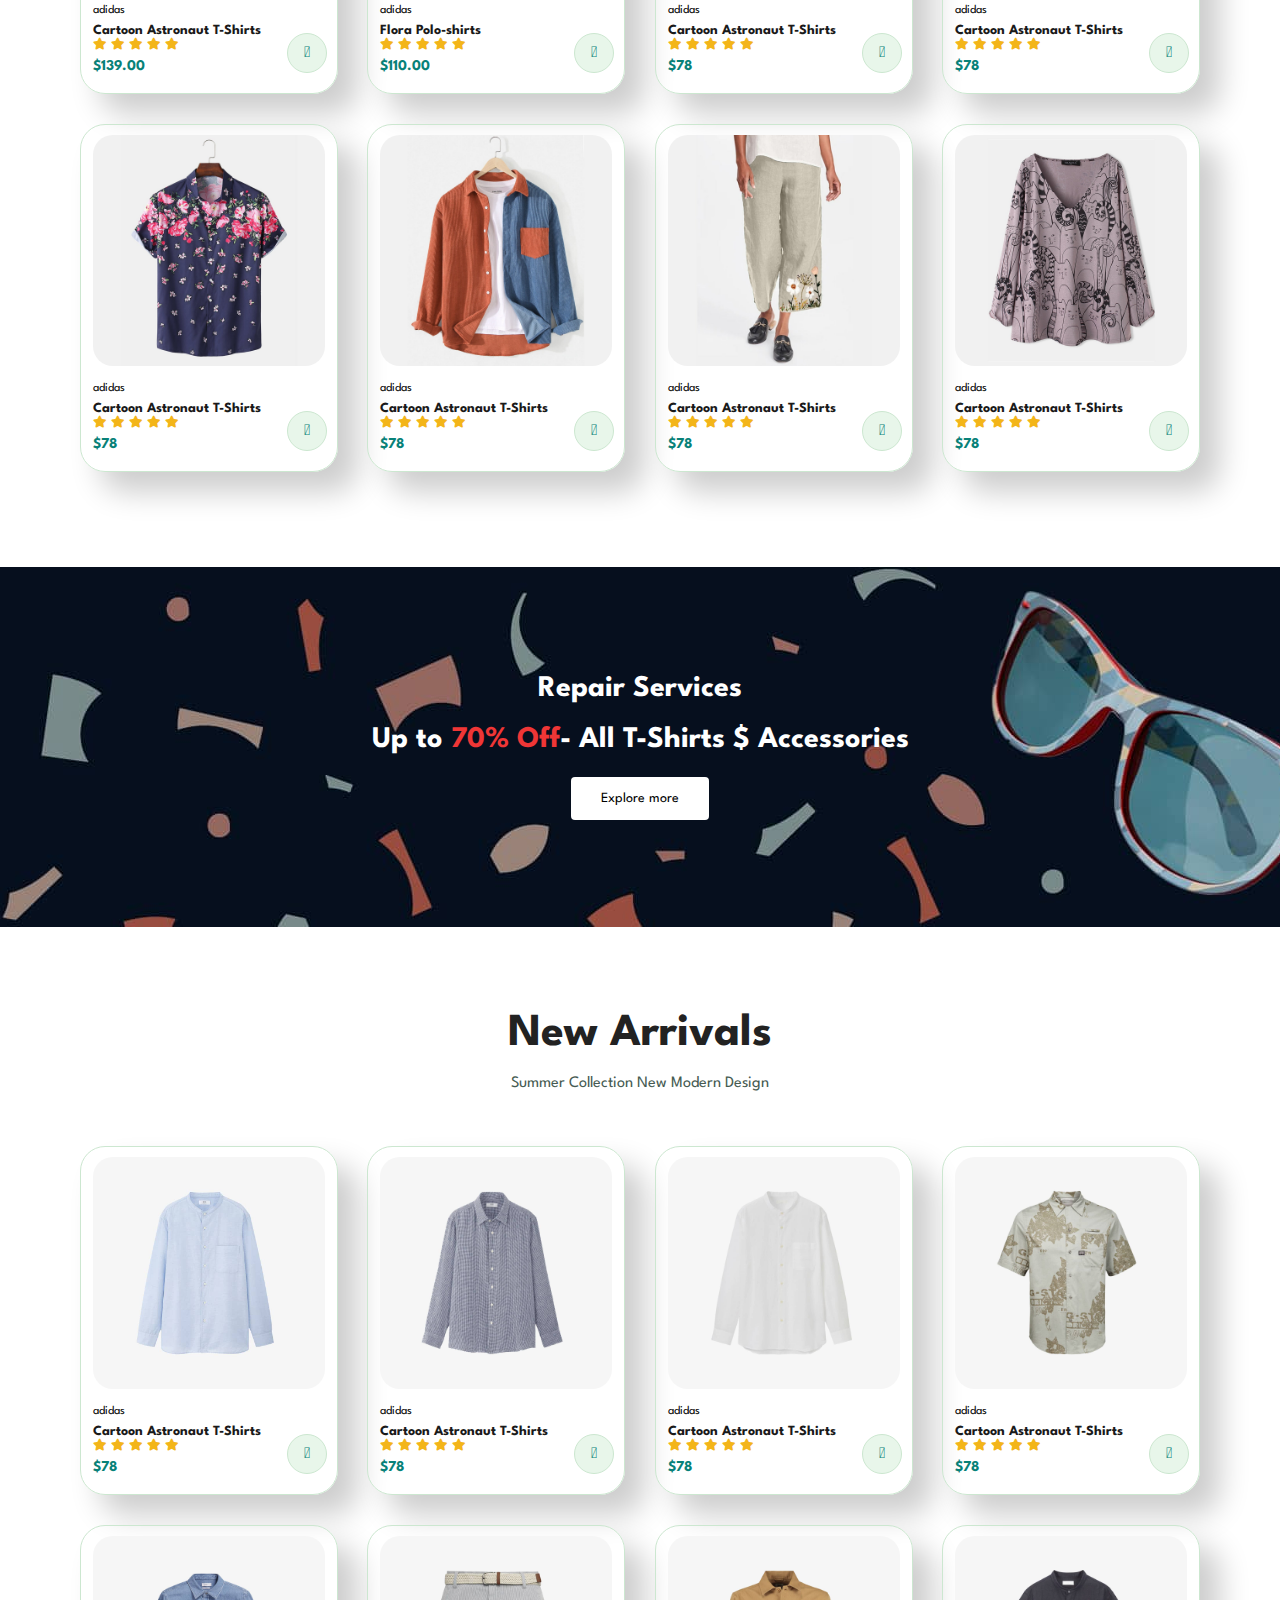
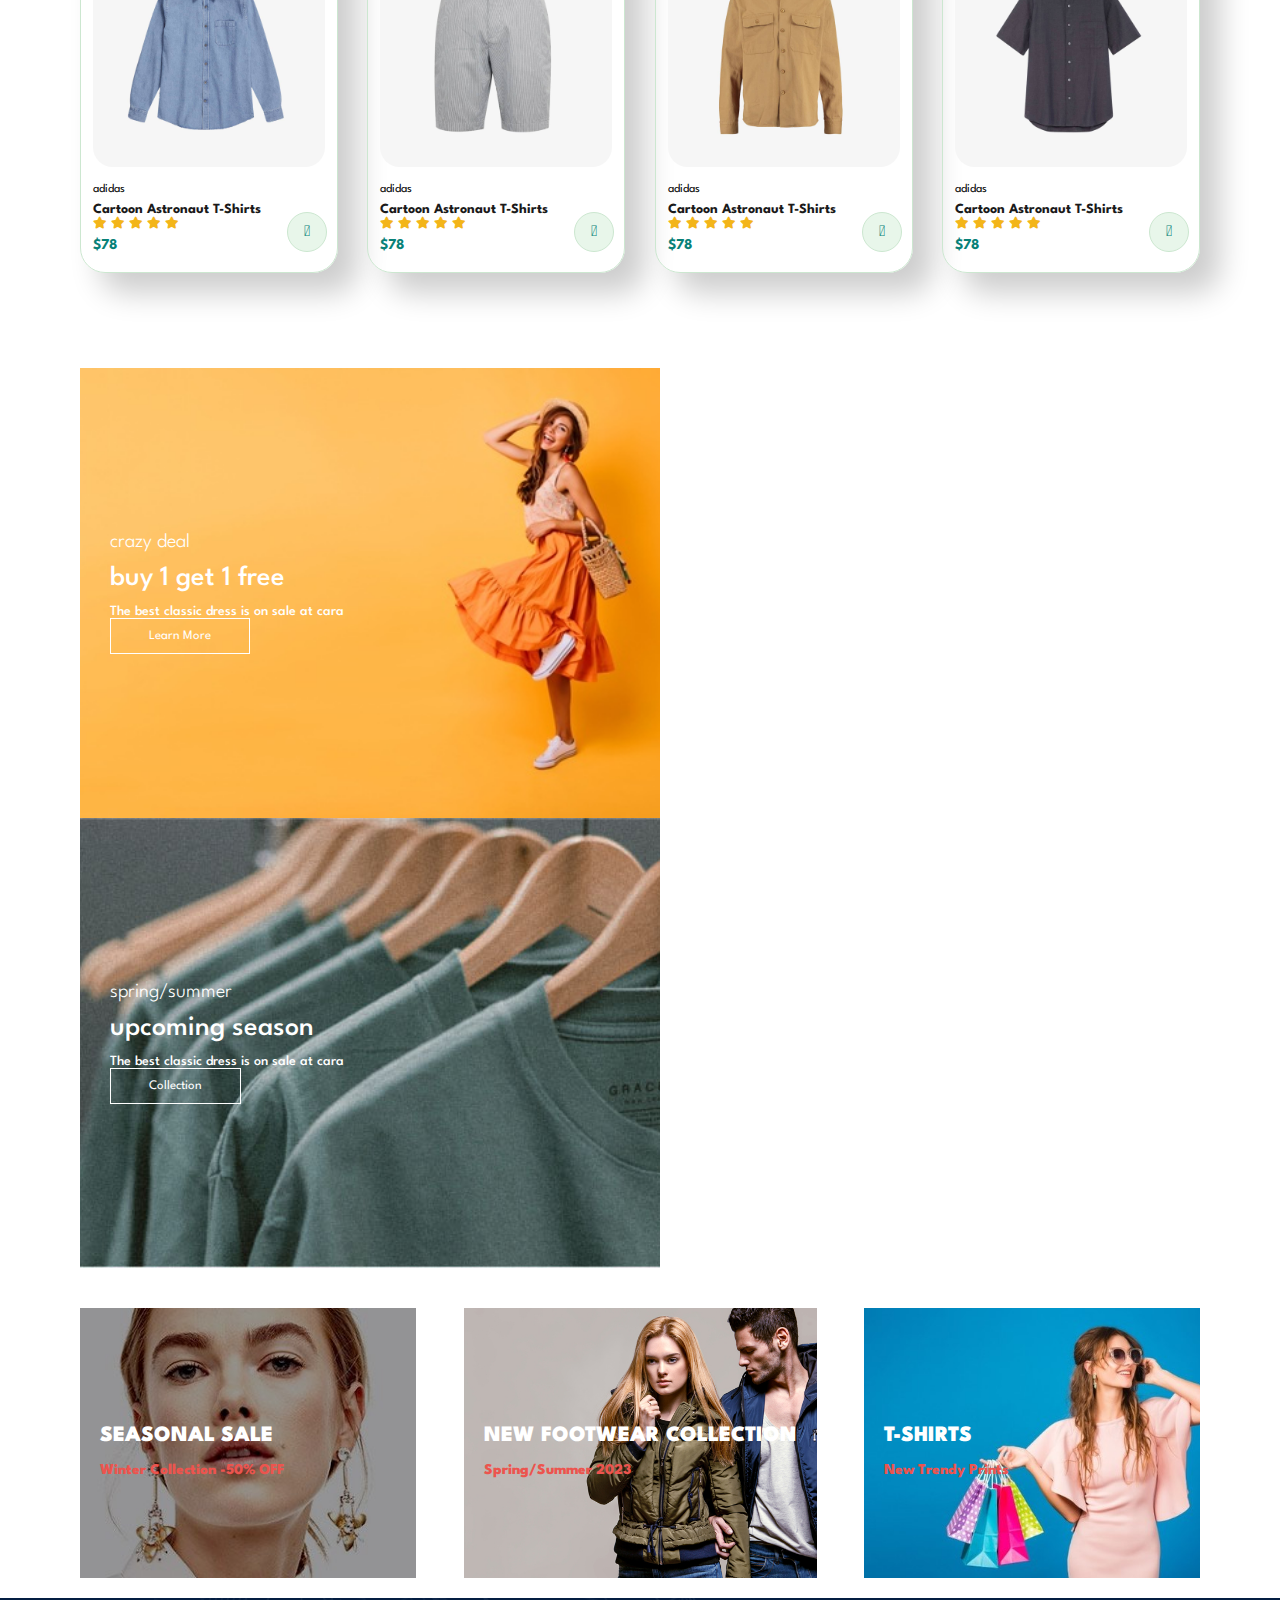
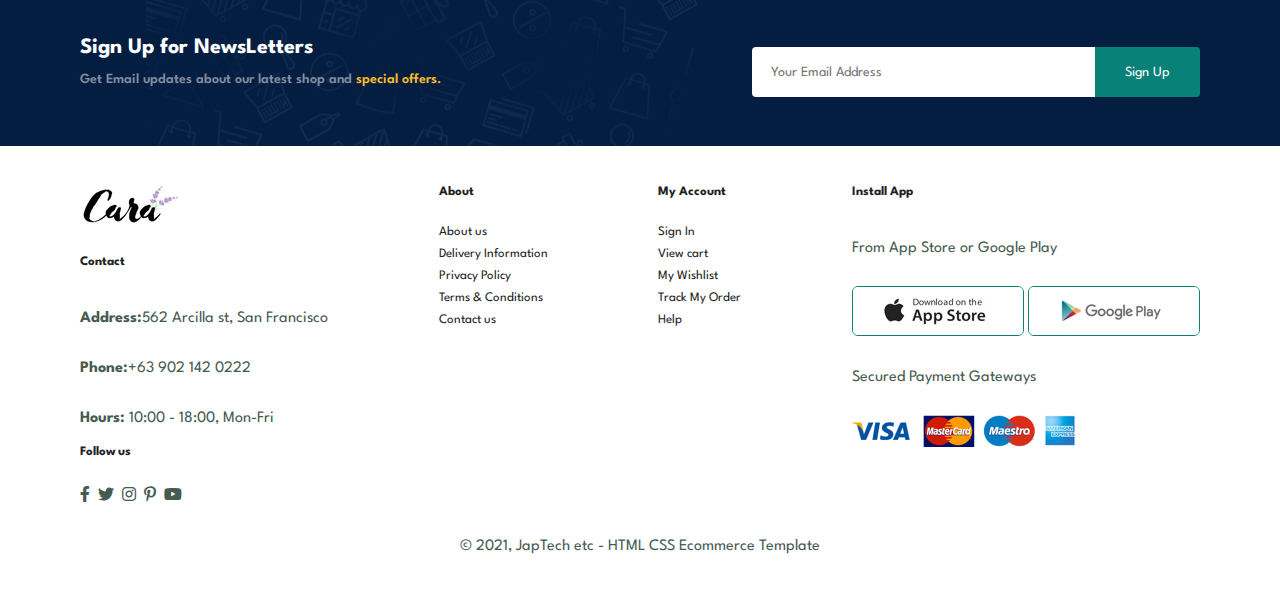
==== commit b494086c: "added sproduct2.html" ====
--- a/index.html
+++ b/index.html
@@ -39,7 +39,7 @@
     <h2>Super value deals</h2>
     <h1> On all products</h1>
     <p>Save more with coupons & up to 70% off!</p>
-    <button>Shop Now</button>
+    <button onclick ="window.location.href='shop.html';">Shop Now</button>
     
   </section>
 
@@ -97,19 +97,19 @@
 
 
       </div>
-      <div class="pro">
+      <div class="pro" onclick ="window.location.href='sproduct2.html';">
         <img src="img/products/f2.jpg" alt="">
         <div class="des">
           <span>adidas</span>
-          <h5>Cartoon Astronaut T-Shirts </h5>
-          <div class="star">
-            <i class="fas fa-star"></i>
-            <i class="fas fa-star"></i>
-            <i class="fas fa-star"></i>
-            <i class="fas fa-star"></i>
-            <i class="fas fa-star"></i>
-          </div>
-          <h4>$78</h4>
+          <h5>Flora Polo-shirts </h5>
+          <div class="star">
+            <i class="fas fa-star"></i>
+            <i class="fas fa-star"></i>
+            <i class="fas fa-star"></i>
+            <i class="fas fa-star"></i>
+            <i class="fas fa-star"></i>
+          </div>
+          <h4>$110.00</h4>
         </div> 
         <a href="#"></a><i class="fal fa-shopping-cart cart"></i></a>
 
@@ -449,7 +449,7 @@
   
   <div class="col">
     <h4>About</h4>
-    <a href="#">About us</a>
+    <a href="#" onclick ="window.location.href='about.html';">About us</a>
     <a href="#">Delivery Information</a>
     <a href="#">Privacy Policy</a>
     <a href="#">Terms & Conditions</a>
--- a/style.css
+++ b/style.css
@@ -522,6 +522,9 @@
 footer .copyright {
   width: 100%;
   text-align: center;
+
+  /*shop page*/
+
 }
 #page-header {
   background-image: url("img/banner/b1.jpg");
@@ -603,10 +606,306 @@
 }
 #prodetails .single-pro-details span{
   line-height:25px;
-}
-
-
-
+
+  /*blog page*/
+}
+#page-header.blog-header {
+  background-image: url("img/banner/b19.jpg");
+}
+#blog{
+  padding: 150px 150px 0 150px;
+}
+#blog .blog-box{
+  display: flex;
+  align-items: center;
+  width: 100%;
+  position: relative;
+  padding-bottom: 90px;
+}
+#blog .blog-img {
+  width: 50%;
+  margin-right:40px;
+}
+#blog img {
+  width:100%;
+  height: 300px;
+  object-fit: cover;
+}
+#blog .blog-details {
+  width: 50%;
+}
+#blog .blog-details a{
+  text-decoration: none;
+  font-size: 11px;
+  color:#000;
+  font-weight: 700;
+  position: relative;
+  transition: 0.3s;
+}
+#blog .blog-details a::after{
+  content: "";
+  width: 50px;
+  height: 1px;
+  background-color: #000;
+  position: absolute;
+  top: 4px;
+  right: -60px;
+}
+#blog .blog-details a:hover{
+color: #088178;
+}
+#blog .blog-details a:hover::after{
+  background-color: #088178;
+}
+#blog .blog-box h1{
+  position: absolute;
+  top: -40px;
+  left: 0;
+  font-size:70px;
+  font-weight: 700;
+  color: #c9cbce;
+  z-index: -9;
+
+}
+
+/* about page */
+
+#page-header.about-header {
+  background-image: url("img/about/bannerr.png");
+}
+#about-head{
+  display: flex;
+  align-items: center;
+}
+
+#about-head img{
+  width: 50%;
+  height: auto;
+}
+#about-head div{
+  padding-left: 40px;
+}
+
+#about-app{
+  text-align: center;
+}
+
+#about-app .video{
+  width: 70%;
+  height: 100%;
+  margin: 30px auto 0 auto;
+
+}
+
+#about-app .video video{
+  width: 100%;
+  height: 100%;
+  border-radius: 20px;
+}
+
+/*Contact page*/
+
+#contact-details {
+  display:flex;
+  align-items: center;
+  justify-content: space-between;
+}
+#contact-details .details{
+  width: 40%;
+}
+#contact-details .details span,
+#form-details form span{
+  font-size: 12px;
+}
+#contact-details .details h2{
+  font-size: 26px;
+  line-height: 35px;
+  padding: 20px 0;
+}
+#contact-details .details h2,
+#form-details form h2{
+  font-size: 26px;
+  line-height: 35px;
+  padding: 20px 0;
+}
+#contact-details .details h3{
+  font-size: 16px;
+  padding-bottom: 15px;
+}
+#contact-details .details li{
+ list-style: none;
+ display: flex;
+ padding: 10px 0;
+}
+#contact-details .details li i{
+ font-size: 14px;
+ padding-right: 22px;
+}
+#contact-details .details li p {
+  margin: 0;
+  font-size: 14px;
+}
+#contact-details .map{
+  width: 55%;
+  height: 400px;
+}
+#contact-details .map iframe{
+  width: 100%;
+  height: 100%;
+}
+
+#form-details {
+  display: flex;
+  justify-content: space-between;
+  margin: 30px;
+  padding: 80px;
+  border: 1px solid #e1e1e1
+}
+
+#form-details form{
+  width: 65%;
+  display: flex;
+  flex-direction: column;
+  align-items: flex-start;
+
+}
+
+#form-details form input,
+#form-details form textarea {
+  
+  width: 100%;
+  padding: 12px 15px;
+  outline: none;
+  margin-bottom: 20px;
+  border: 1px solid #e1e1e1;
+}
+
+#form-details button{
+background-color: #088178;
+color: #fff;
+margin-bottom: 15px;
+}
+#form-details .people div{
+  padding-bottom: 25px;
+  display: flex;
+  align-items: flex-start;
+
+}
+#form-details .people div img{
+  width: 65px;
+  height: 65px;
+  object-fit: cover;
+  margin-right: 15px;
+  border-radius: 40px;
+}
+#form-details .people div p{
+  margin: 0;
+  font-size: 13px;
+  line-height: 25px;
+}
+#form-details .people div p span{
+  display: block;
+  font-size: 16px;
+  font-weight: 600;
+  color: #000;
+}
+
+/*Cart page*/
+
+#cart {
+  overflow-x:auto;
+}
+#cart table{
+  width: 100%;
+  border-collapse: collapse;
+  table-layout: fixed;
+  white-space: nowrap;
+}
+#cart table img{
+  width: 70px;
+}
+#cart table td:nth-child(1){
+  width: 100px;
+  text-align: center;
+}
+#cart table td:nth-child(2){
+  width: 150px;
+  text-align: center;
+}
+#cart table td:nth-child(3){
+  width: 250px;
+  text-align: center;
+}
+#cart table td:nth-child(4),
+#cart table td:nth-child(5),
+#cart table td:nth-child(6){
+  width: 150px;
+  text-align: center;
+}
+#cart table td:nth-child(5) input {
+  width: 70px;
+  padding: 10px 5px 10px 15px;  
+}
+#cart table thead {
+  border: 1px solid #e2e9e1;
+  border-left: none;
+  border-right: none;
+}
+#cart table thead td{
+  font-weight: 700;
+  text-transform:uppercase;
+  font-size: 13px;
+  padding: 18px 0;
+}
+
+#cart table tbody tr td{
+  padding-top: 15px;
+}
+#cart table tbody td{
+  font-size: 13px;
+}
+#cart-add {
+  display: flex;
+  flex-wrap: wrap;
+  justify-content: space-between;
+}
+#coupon {
+   width: 50%;
+   margin-bottom: 30px;
+}
+#coupon h3 {
+  padding-bottom: 15px;
+}
+#coupon input {
+  padding: 10px 20px;
+  outline: none;
+  width: 60%;
+  margin-right: 10px;
+  border: 1px solid #e2e9e1;
+}
+#coupon button,
+#subtotal button{
+  color:#fff;
+  background-color: #088178;
+  padding: 12px 20px;
+}
+#subtotal {
+  width: 50%;
+  margin-bottom: 30px;
+  border: 1px solid #e2e9e1;
+  padding: 30px;
+}
+#subtotal table {
+  border-collapse: collapse;
+  width: 100%;
+  margin-bottom: 20px;
+}
+#subtotal table td {
+  width: 50%;
+  border: 1px solid #e2e9e1;
+  padding: 10px;
+  font-size: 13px;
+}
 
 
 
@@ -709,6 +1008,15 @@
 #newsletter .form {
   width: 70%;
 }
+
+/*Contact page*/
+
+#form-details {
+  padding: 40px;
+}
+#form-details form{
+  width:50%;
+}
 }
 
 @media (max-width:477px) {
@@ -778,3 +1086,78 @@
 #prodetails .single-pro-details {
   width: 100%;
 }
+
+/* blog page */
+
+#blog {
+  padding: 100px 20px 0 20px;
+}
+#blog .blog-box {
+  display: flex;
+  flex-direction: column;
+  align-items: flex-start;
+}
+#blog .blog-img {
+  width: 100%;
+  margin-right: 0px;
+  margin-bottom: 30px;
+}
+#blog .blog-details{
+  width: 100%;
+}
+
+/*about page*/
+
+#about-head {
+  flex-direction: column;
+}
+#about-head img {
+width: 100%;
+margin-bottom: 20px;
+}
+
+#about-head div{
+  padding-left: 0px;
+}
+#about-app .video{
+  width: 100%;
+}
+
+/*contact page*/
+
+#contact-details {
+  flex-direction: column;
+}
+
+#contact-details .details{
+  width: 100%;
+  margin-bottom: 30px;
+}
+#contact-details .map{
+  width: 100%;
+}
+#form-details {
+  margin: 10px;
+  padding: 30px 10px;
+  flex-wrap: wrap;
+}
+#form-details form {
+  width: 100%;
+  margin-bottom: 30px;
+}
+ /*Cart page*/
+
+ #cart-add {
+  flex-direction: column;
+ }
+ #coupon {
+  width:100%;
+ }
+ #subtotal {
+  width: 100%;
+  padding: 20px;
+ }
+
+
+
+
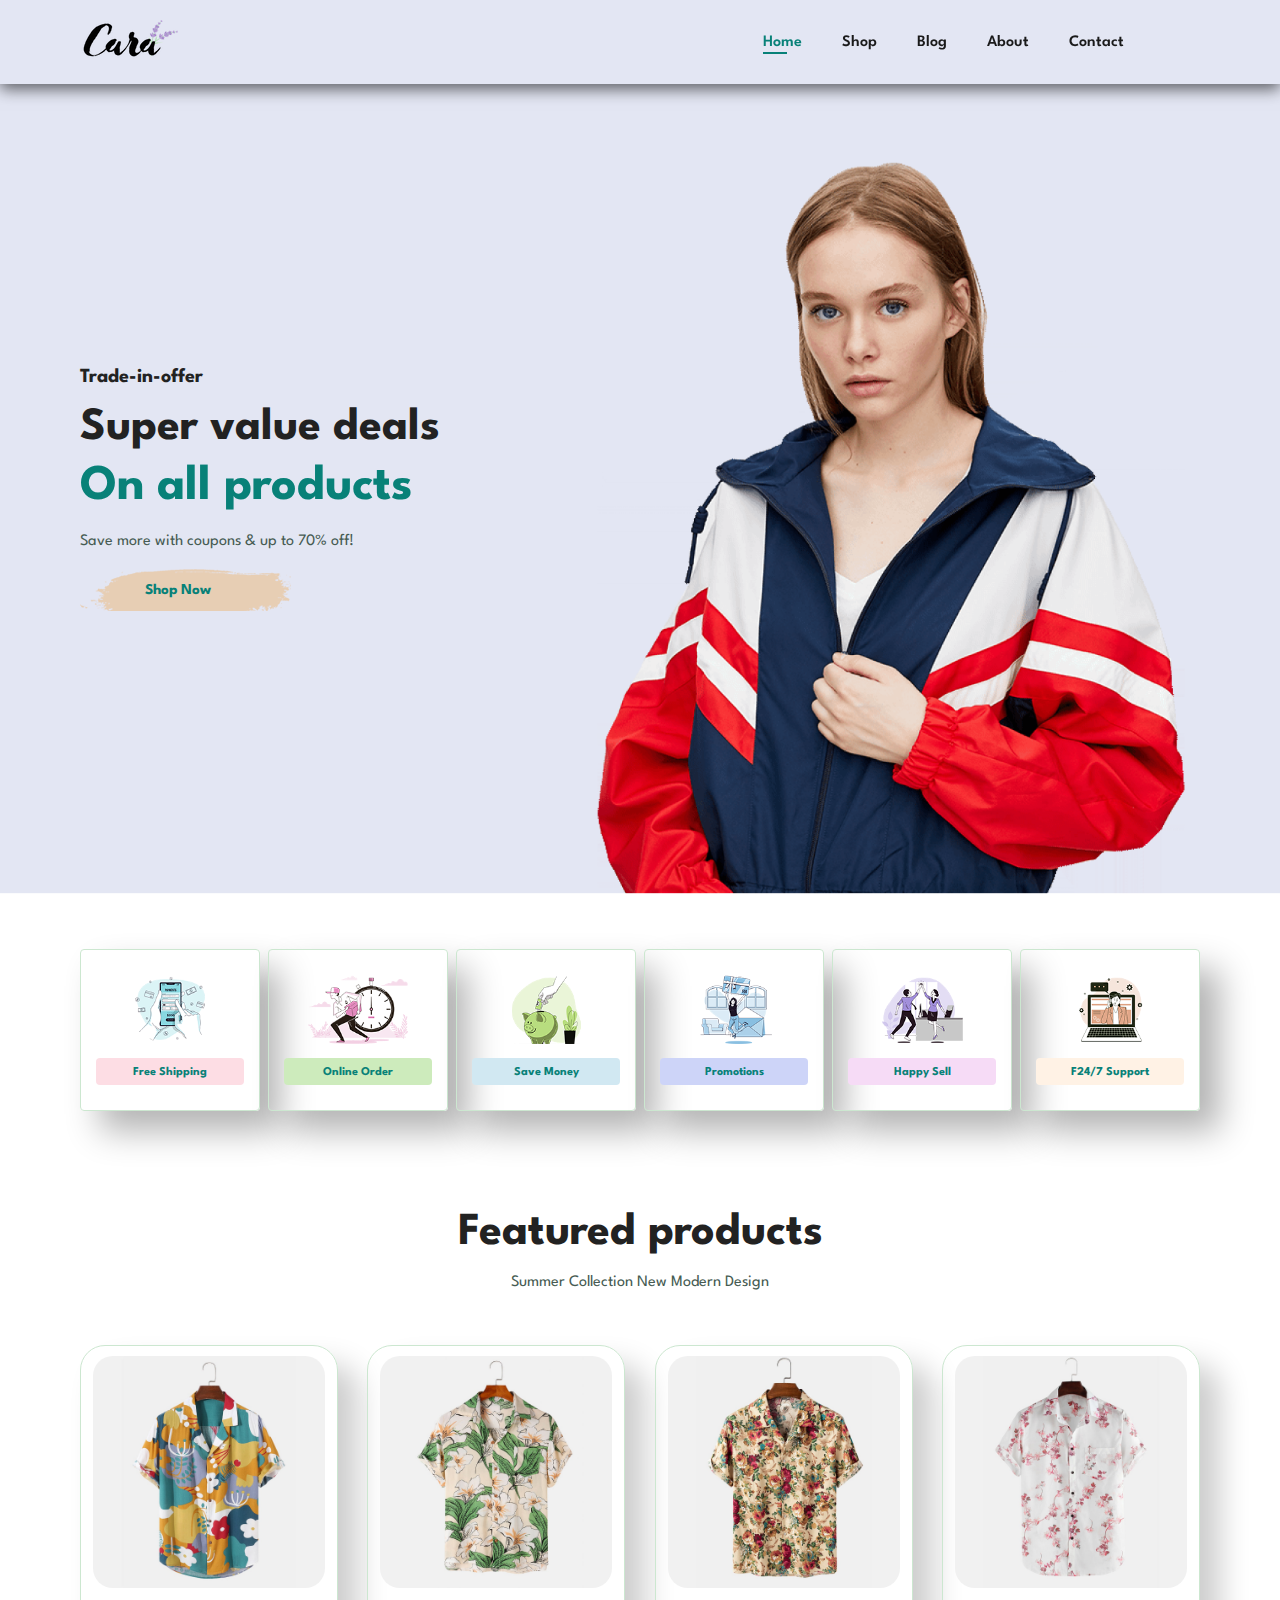
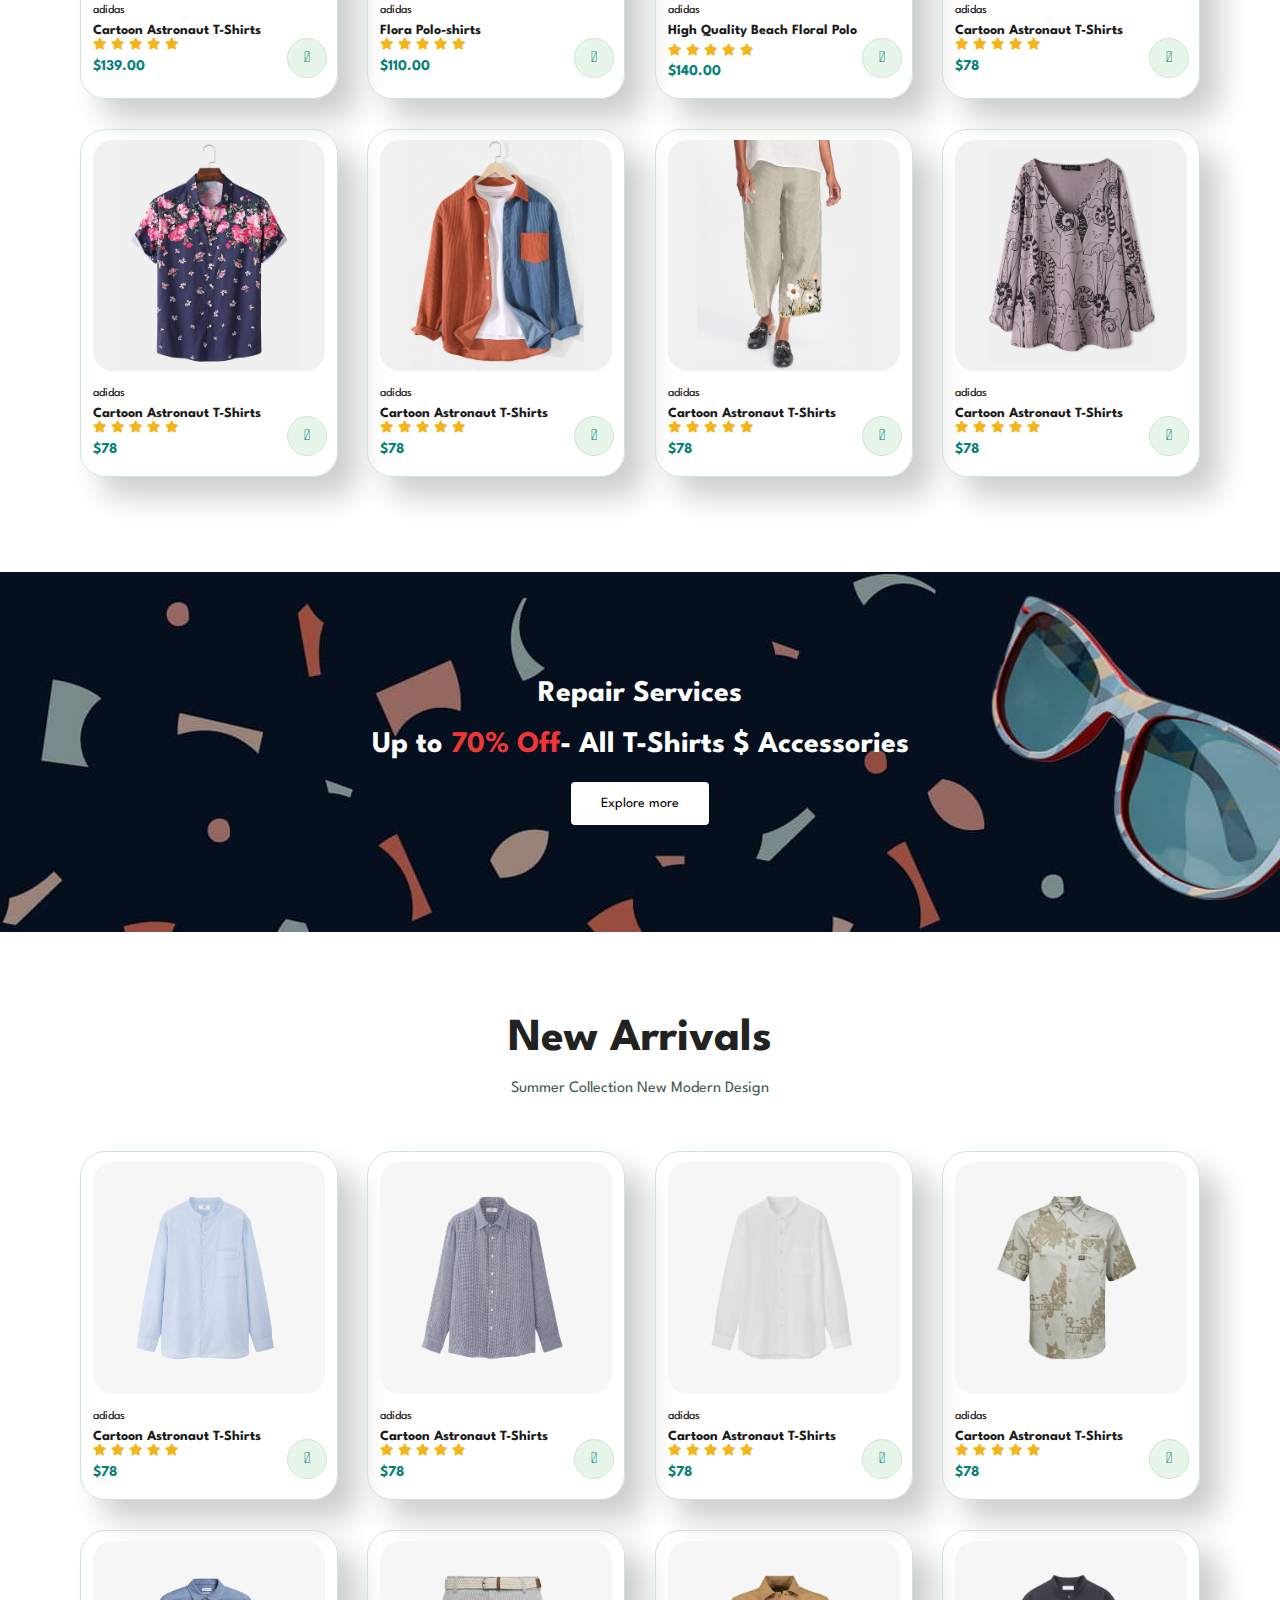
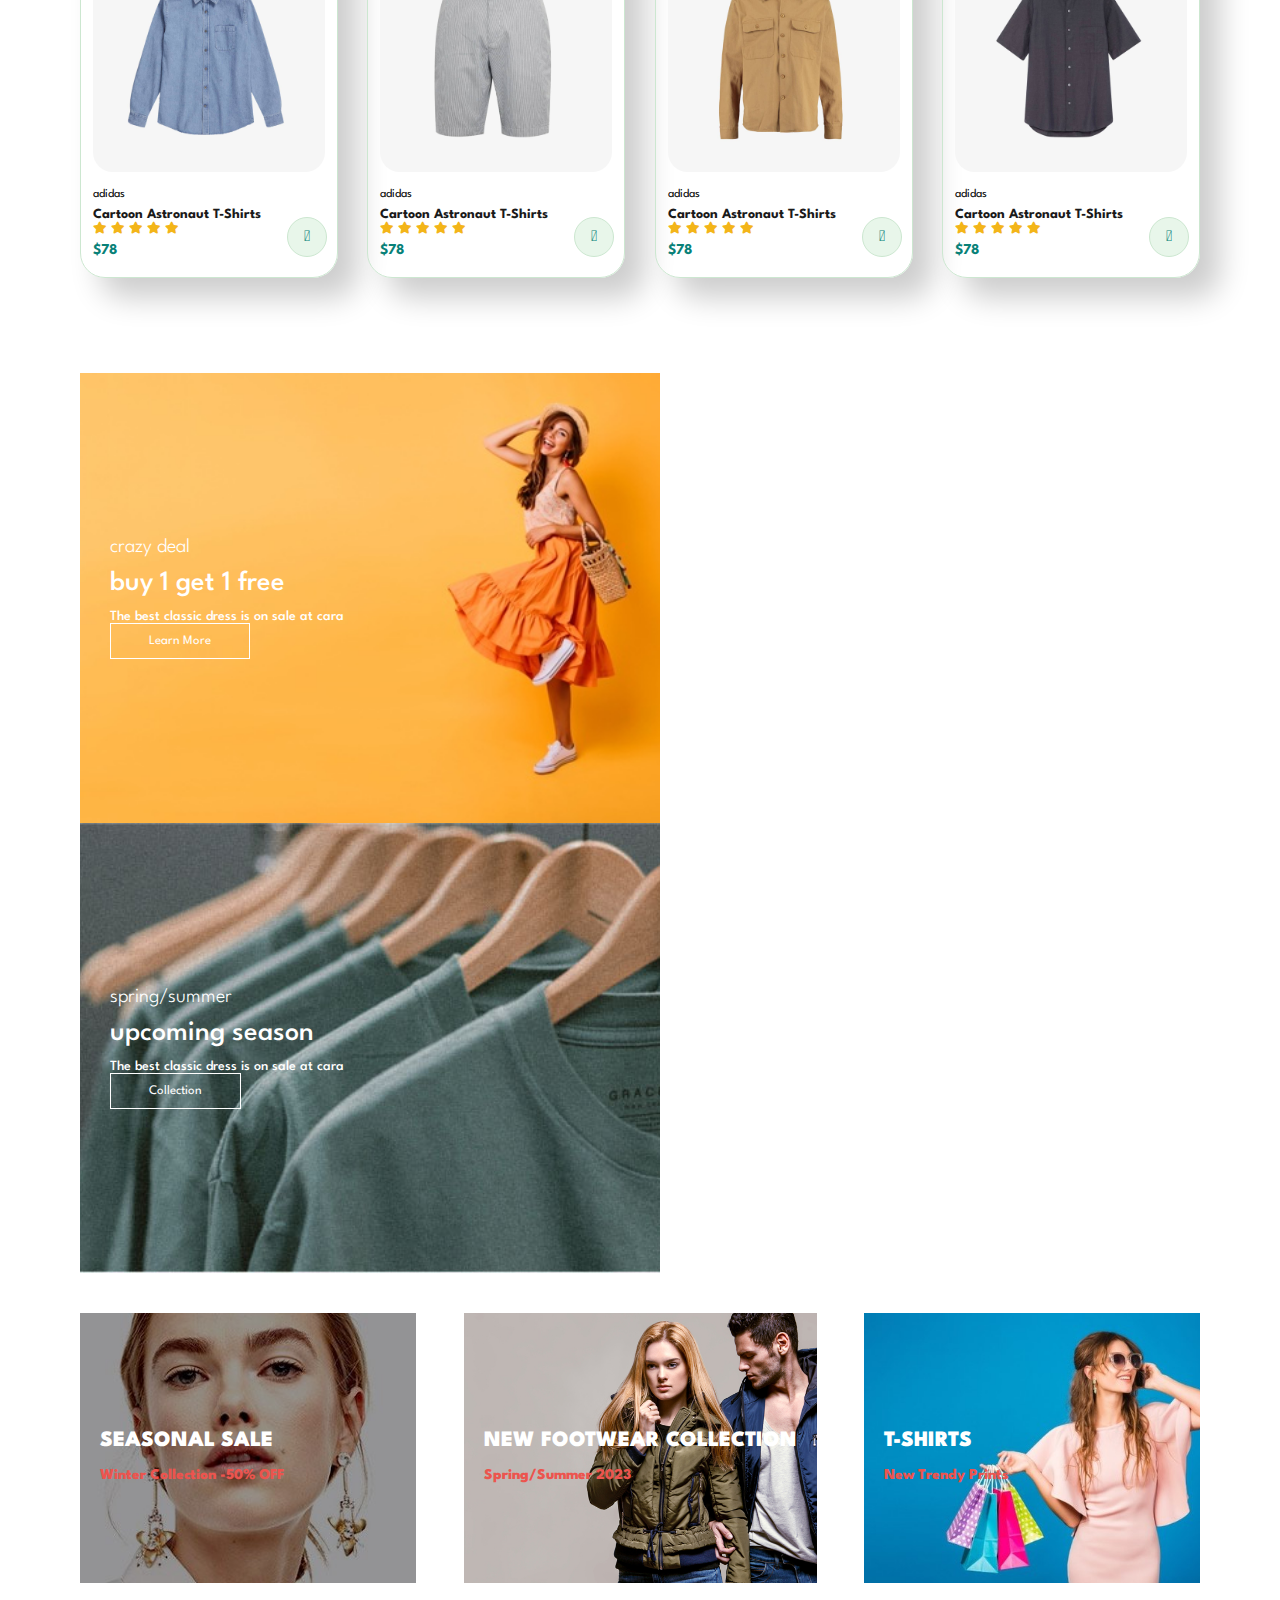
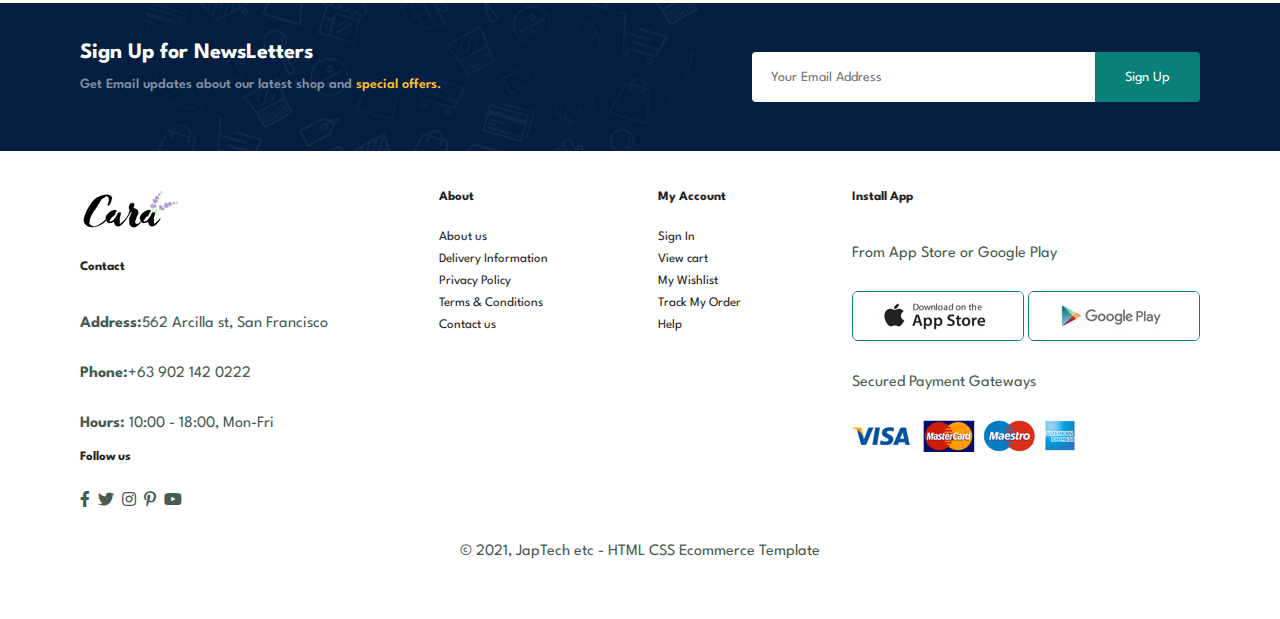
==== commit 97413f10: "updated index and shop" ====
--- a/index.html
+++ b/index.html
@@ -119,15 +119,15 @@
         <img src="img/products/f3.jpg" alt="">
         <div class="des">
           <span>adidas</span>
-          <h5>Cartoon Astronaut T-Shirts </h5>
-          <div class="star">
-            <i class="fas fa-star"></i>
-            <i class="fas fa-star"></i>
-            <i class="fas fa-star"></i>
-            <i class="fas fa-star"></i>
-            <i class="fas fa-star"></i>
-          </div>
-          <h4>$78</h4>
+          <h5>High Quality Beach Floral Polo<h5>
+          <div class="star">
+            <i class="fas fa-star"></i>
+            <i class="fas fa-star"></i>
+            <i class="fas fa-star"></i>
+            <i class="fas fa-star"></i>
+            <i class="fas fa-star"></i>
+          </div>
+          <h4>$140.00</h4>
         </div> 
         <a href="#"></a><i class="fal fa-shopping-cart cart"></i></a>
 
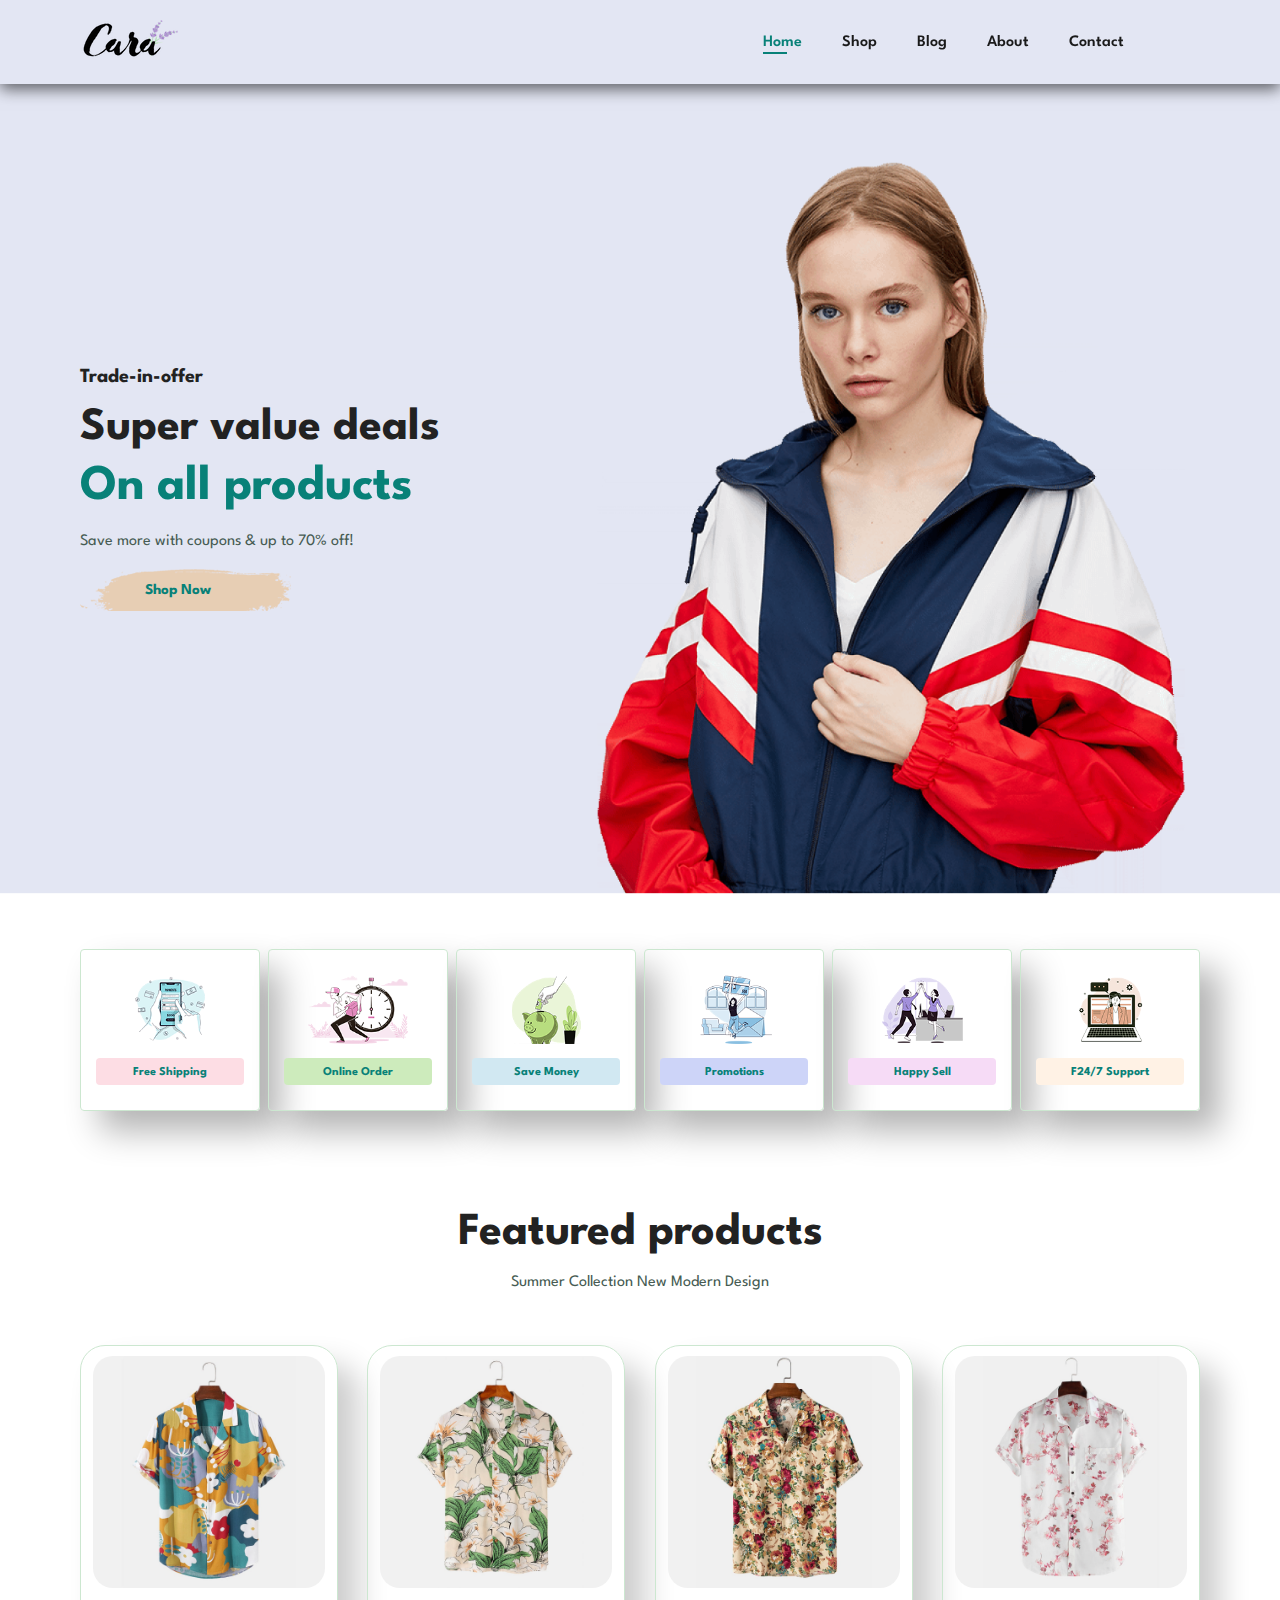
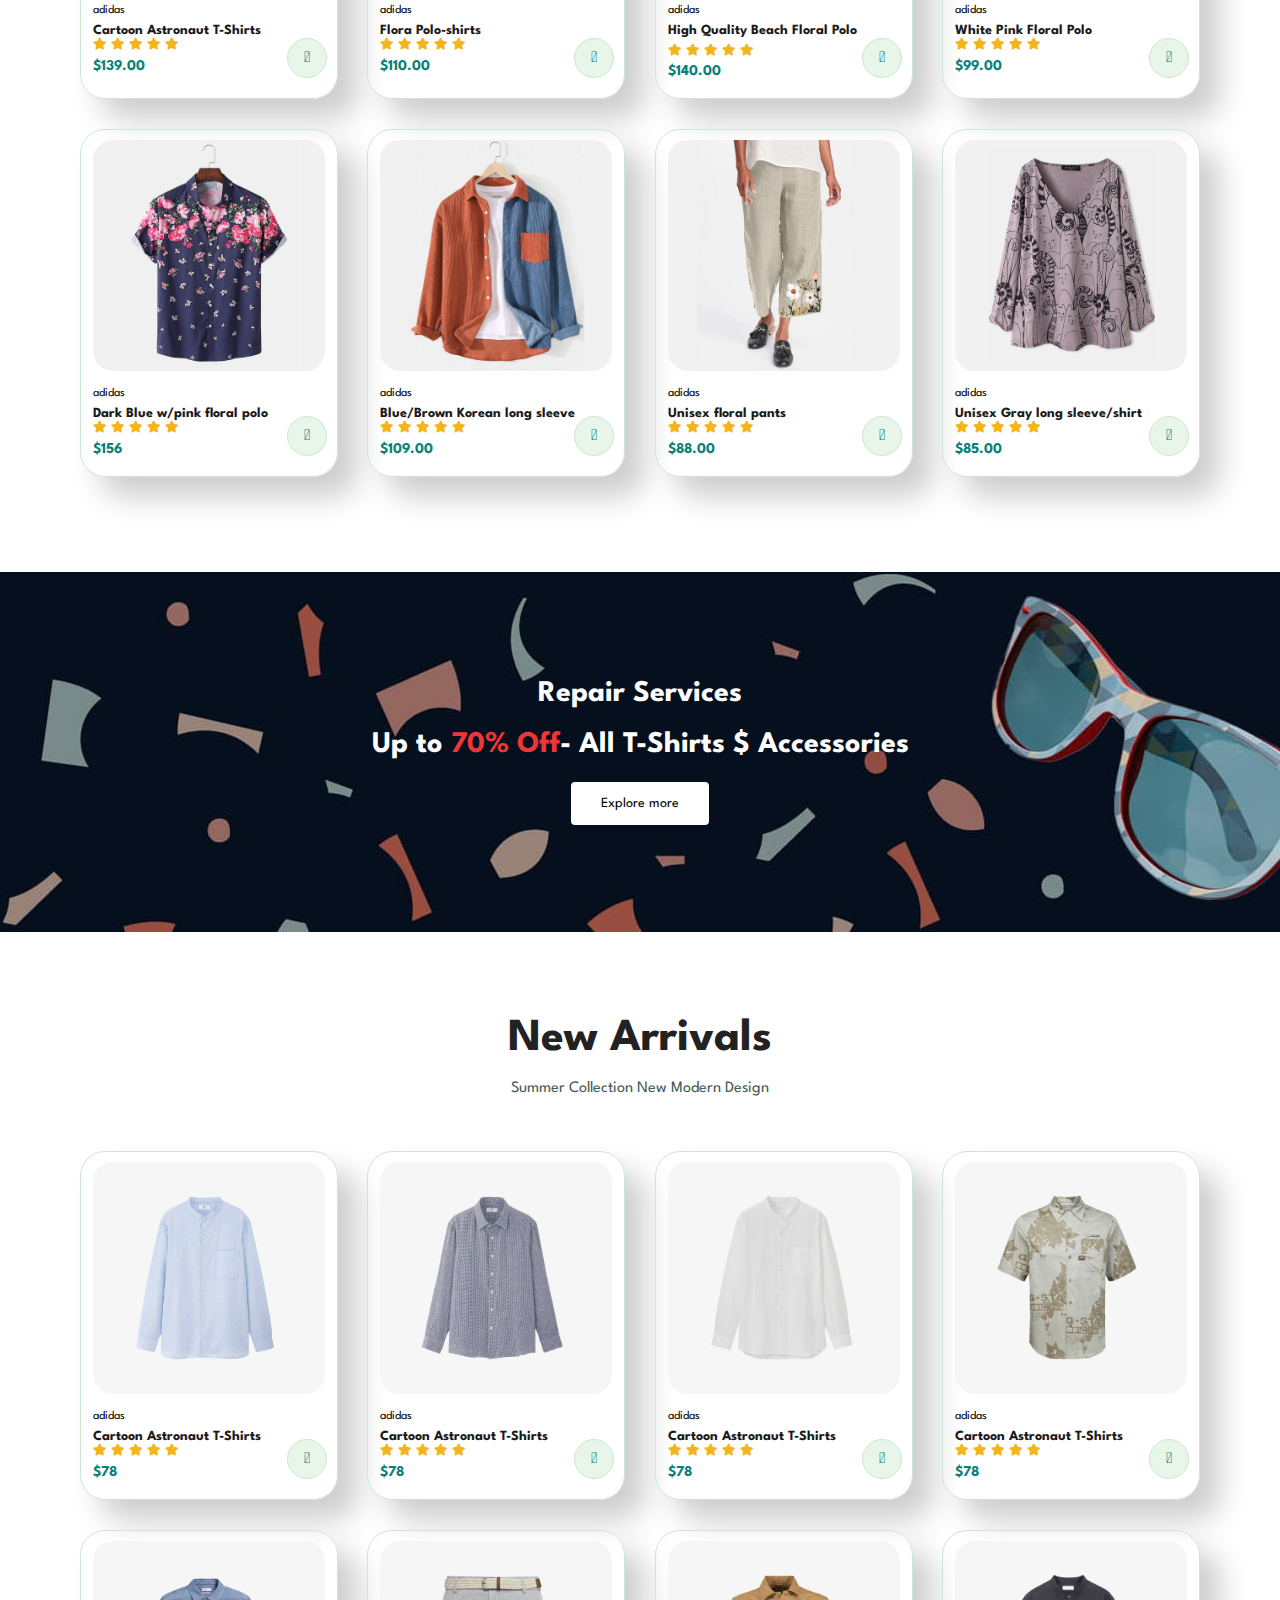
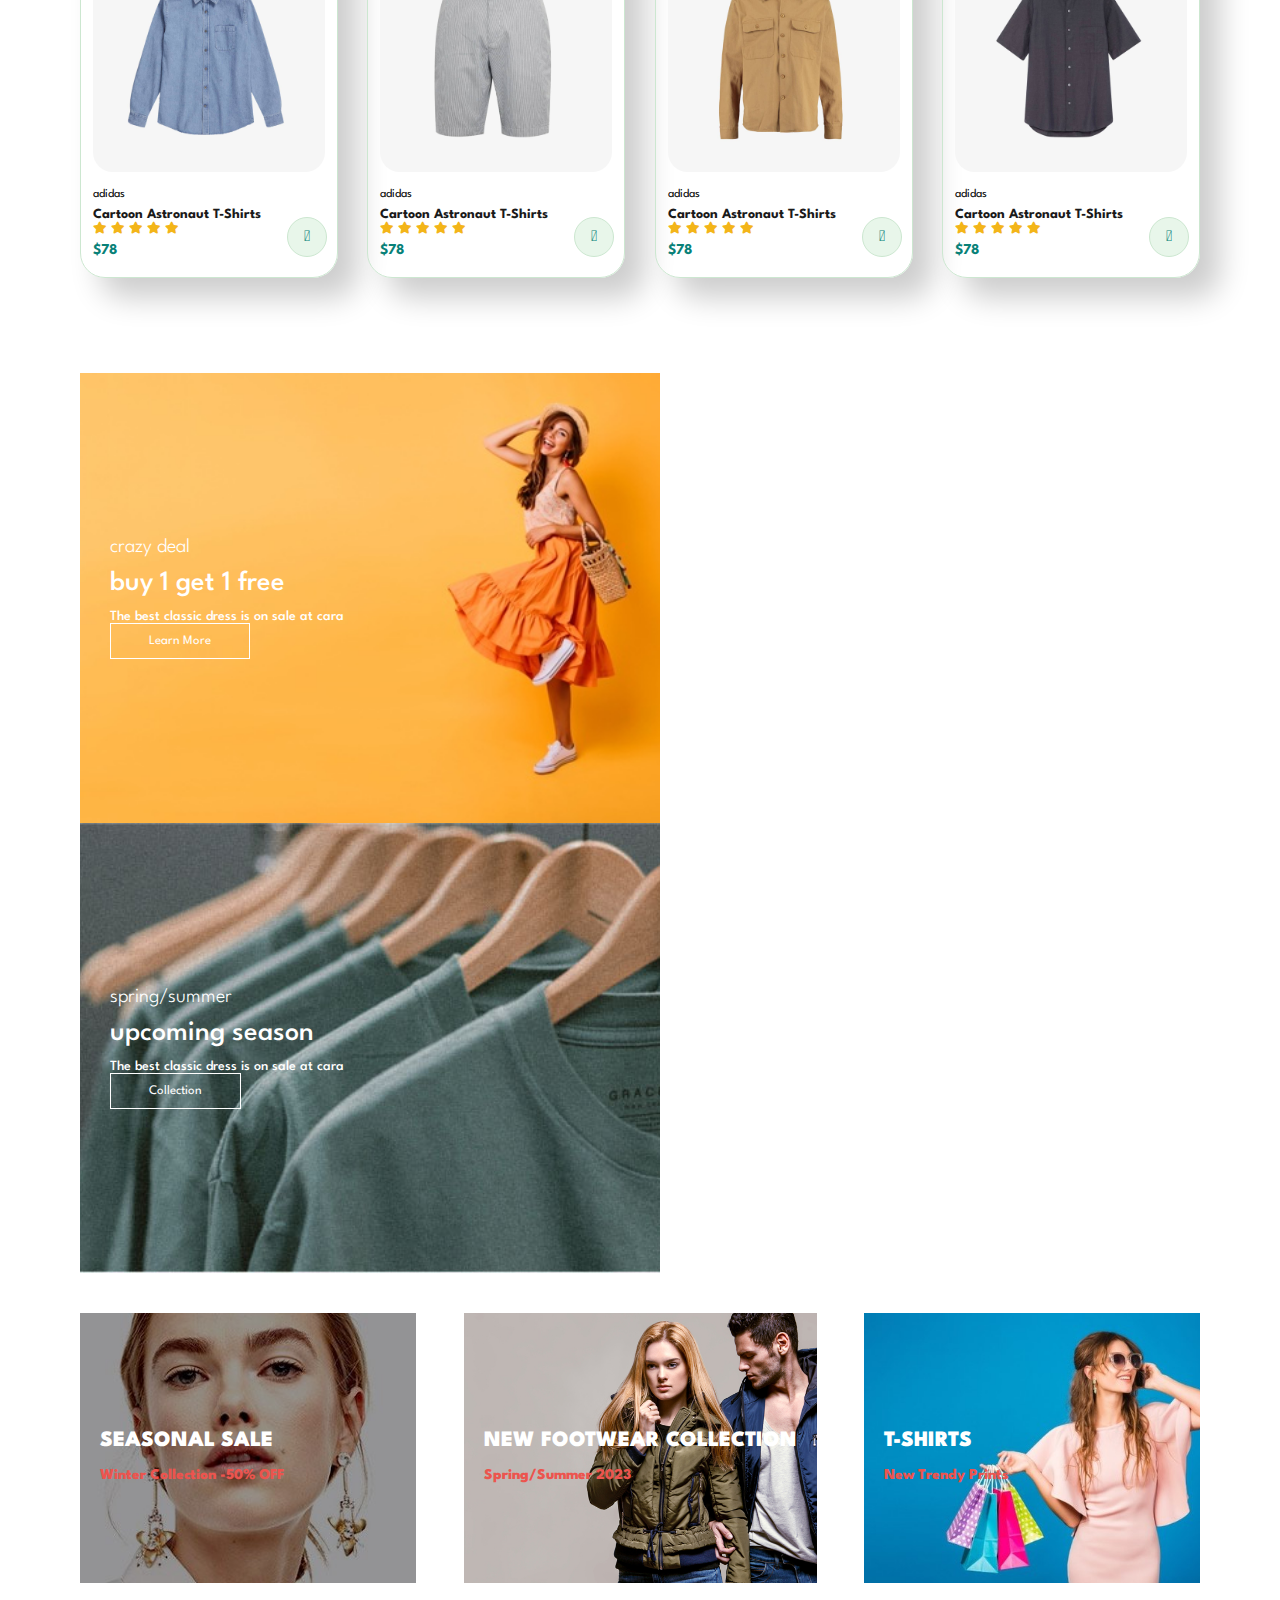
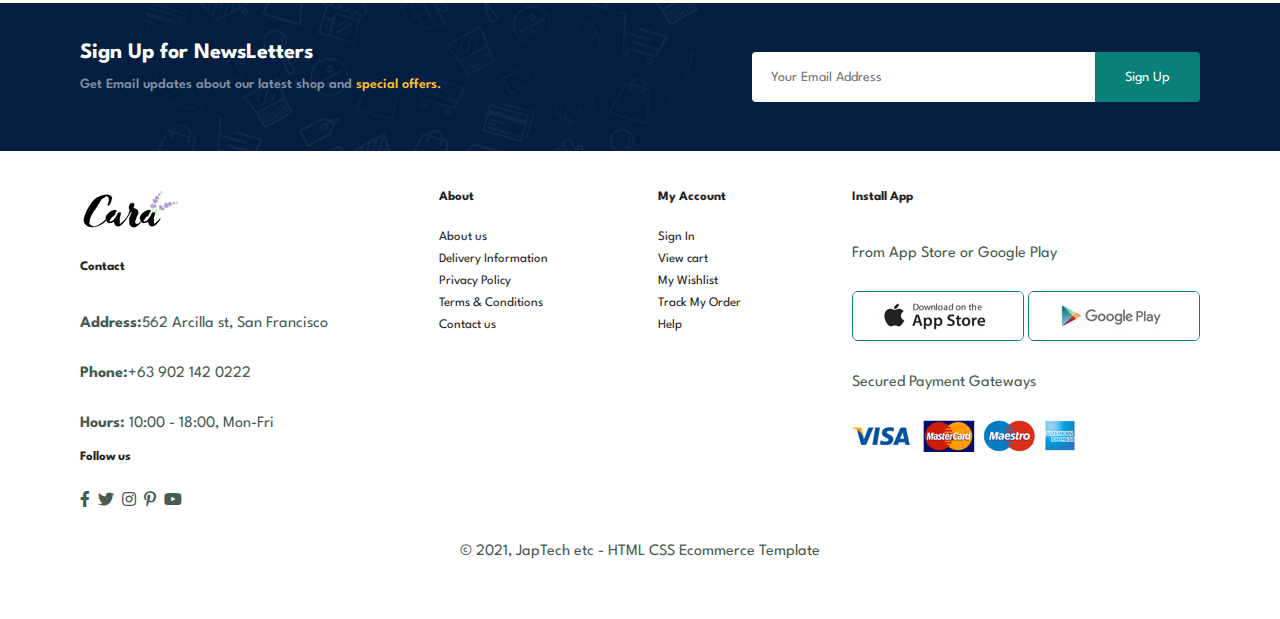
==== commit 233b7431: "updated" ====
--- a/index.html
+++ b/index.html
@@ -137,15 +137,15 @@
         <img src="img/products/f4.jpg" alt="">
         <div class="des">
           <span>adidas</span>
-          <h5>Cartoon Astronaut T-Shirts </h5>
-          <div class="star">
-            <i class="fas fa-star"></i>
-            <i class="fas fa-star"></i>
-            <i class="fas fa-star"></i>
-            <i class="fas fa-star"></i>
-            <i class="fas fa-star"></i>
-          </div>
-          <h4>$78</h4>
+          <h5>White Pink Floral Polo </h5>
+          <div class="star">
+            <i class="fas fa-star"></i>
+            <i class="fas fa-star"></i>
+            <i class="fas fa-star"></i>
+            <i class="fas fa-star"></i>
+            <i class="fas fa-star"></i>
+          </div>
+          <h4>$99.00</h4>
         </div> 
         <a href="#"></a><i class="fal fa-shopping-cart cart"></i></a>
 
@@ -155,15 +155,15 @@
         <img src="img/products/f5.jpg" alt="">
         <div class="des">
           <span>adidas</span>
-          <h5>Cartoon Astronaut T-Shirts </h5>
-          <div class="star">
-            <i class="fas fa-star"></i>
-            <i class="fas fa-star"></i>
-            <i class="fas fa-star"></i>
-            <i class="fas fa-star"></i>
-            <i class="fas fa-star"></i>
-          </div>
-          <h4>$78</h4>
+          <h5>Dark Blue w/pink floral polo</h5>
+          <div class="star">
+            <i class="fas fa-star"></i>
+            <i class="fas fa-star"></i>
+            <i class="fas fa-star"></i>
+            <i class="fas fa-star"></i>
+            <i class="fas fa-star"></i>
+          </div>
+          <h4>$156</h4>
         </div> 
         <a href="#"></a><i class="fal fa-shopping-cart cart"></i></a>
 
@@ -173,15 +173,15 @@
         <img src="img/products/f6.jpg" alt="">
         <div class="des">
           <span>adidas</span>
-          <h5>Cartoon Astronaut T-Shirts </h5>
-          <div class="star">
-            <i class="fas fa-star"></i>
-            <i class="fas fa-star"></i>
-            <i class="fas fa-star"></i>
-            <i class="fas fa-star"></i>
-            <i class="fas fa-star"></i>
-          </div>
-          <h4>$78</h4>
+          <h5>Blue/Brown Korean long sleeve</h5>
+          <div class="star">
+            <i class="fas fa-star"></i>
+            <i class="fas fa-star"></i>
+            <i class="fas fa-star"></i>
+            <i class="fas fa-star"></i>
+            <i class="fas fa-star"></i>
+          </div>
+          <h4>$109.00</h4>
         </div> 
         <a href="#"></a><i class="fal fa-shopping-cart cart"></i></a>
 
@@ -191,15 +191,15 @@
         <img src="img/products/f7.jpg" alt="">
         <div class="des">
           <span>adidas</span>
-          <h5>Cartoon Astronaut T-Shirts </h5>
-          <div class="star">
-            <i class="fas fa-star"></i>
-            <i class="fas fa-star"></i>
-            <i class="fas fa-star"></i>
-            <i class="fas fa-star"></i>
-            <i class="fas fa-star"></i>
-          </div>
-          <h4>$78</h4>
+          <h5>Unisex floral pants </h5>
+          <div class="star">
+            <i class="fas fa-star"></i>
+            <i class="fas fa-star"></i>
+            <i class="fas fa-star"></i>
+            <i class="fas fa-star"></i>
+            <i class="fas fa-star"></i>
+          </div>
+          <h4>$88.00</h4>
         </div> 
         <a href="#"></a><i class="fal fa-shopping-cart cart"></i></a>
 
@@ -209,15 +209,15 @@
         <img src="img/products/f8.jpg" alt="">
         <div class="des">
           <span>adidas</span>
-          <h5>Cartoon Astronaut T-Shirts </h5>
-          <div class="star">
-            <i class="fas fa-star"></i>
-            <i class="fas fa-star"></i>
-            <i class="fas fa-star"></i>
-            <i class="fas fa-star"></i>
-            <i class="fas fa-star"></i>
-          </div>
-          <h4>$78</h4>
+          <h5>Unisex Gray long sleeve/shirt </h5>
+          <div class="star">
+            <i class="fas fa-star"></i>
+            <i class="fas fa-star"></i>
+            <i class="fas fa-star"></i>
+            <i class="fas fa-star"></i>
+            <i class="fas fa-star"></i>
+          </div>
+          <h4>$85.00</h4>
         </div> 
         <a href="#"></a><i class="fal fa-shopping-cart cart"></i></a>
 
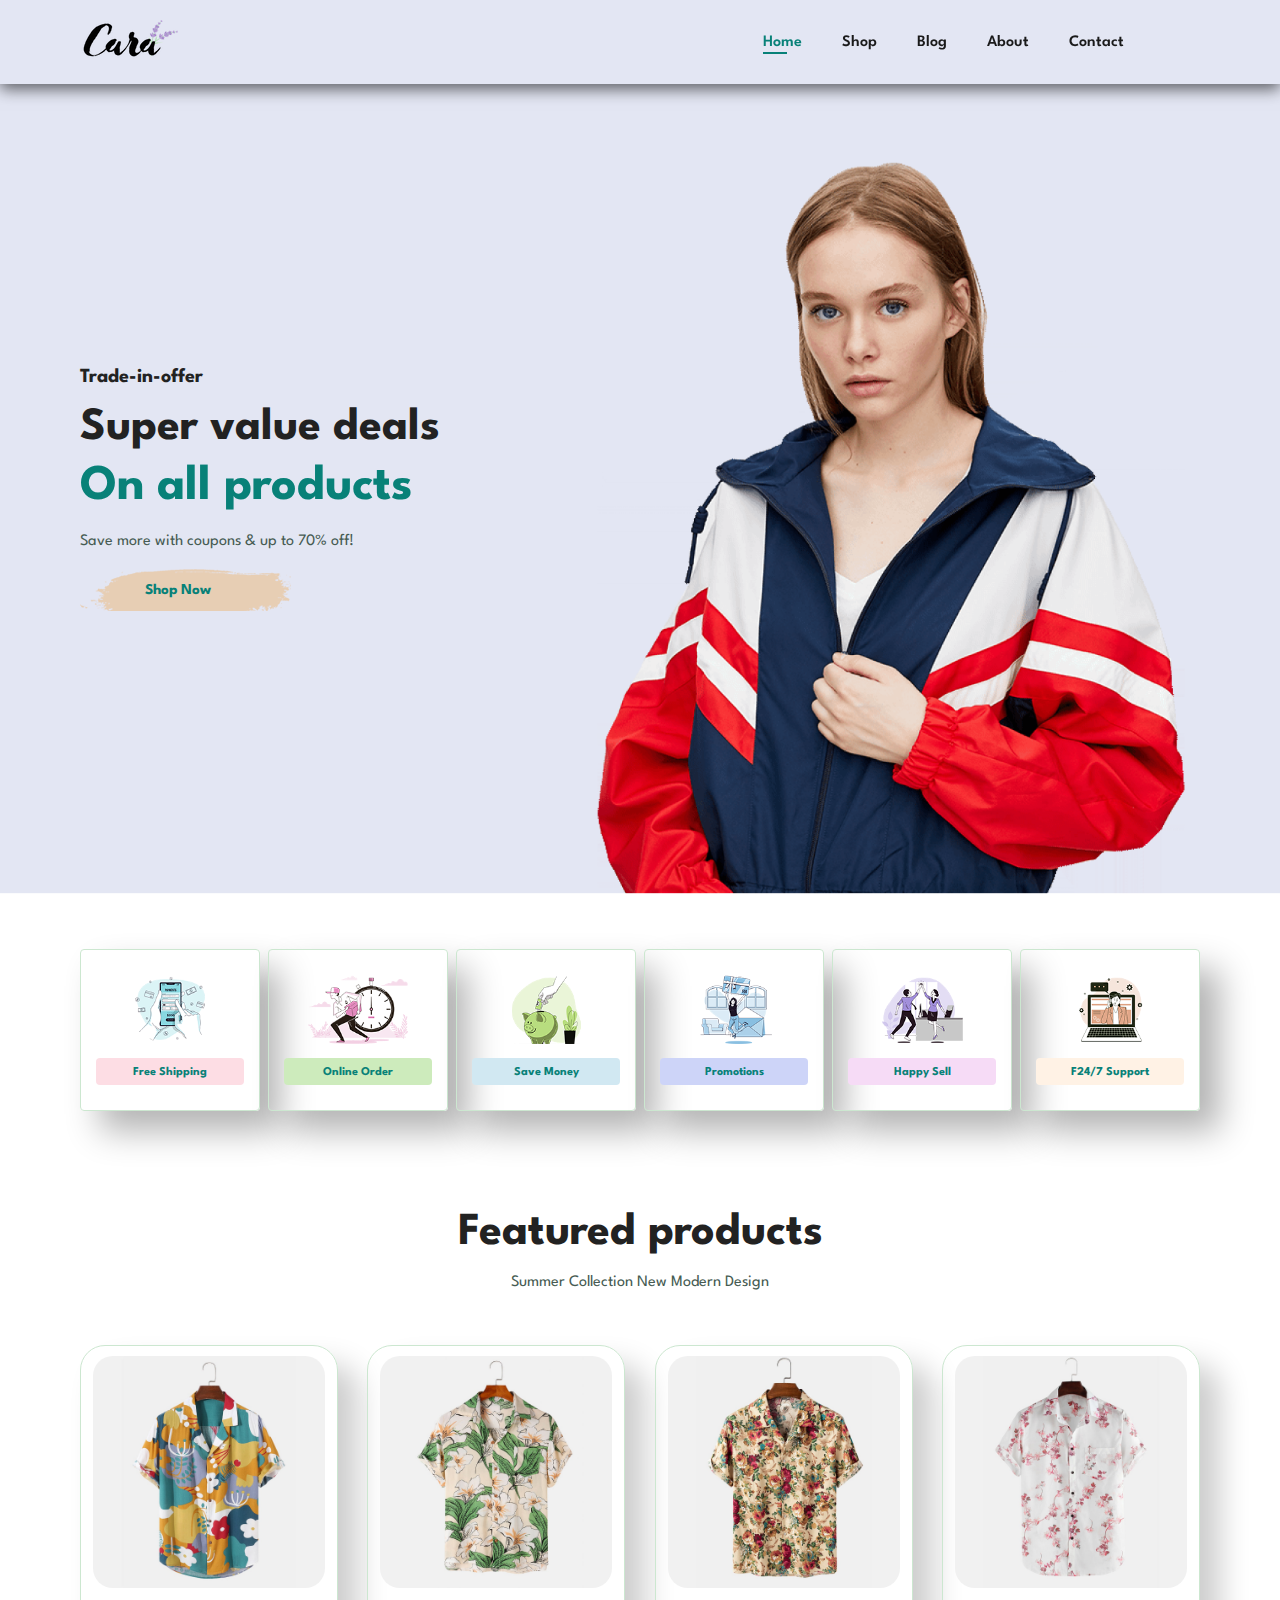
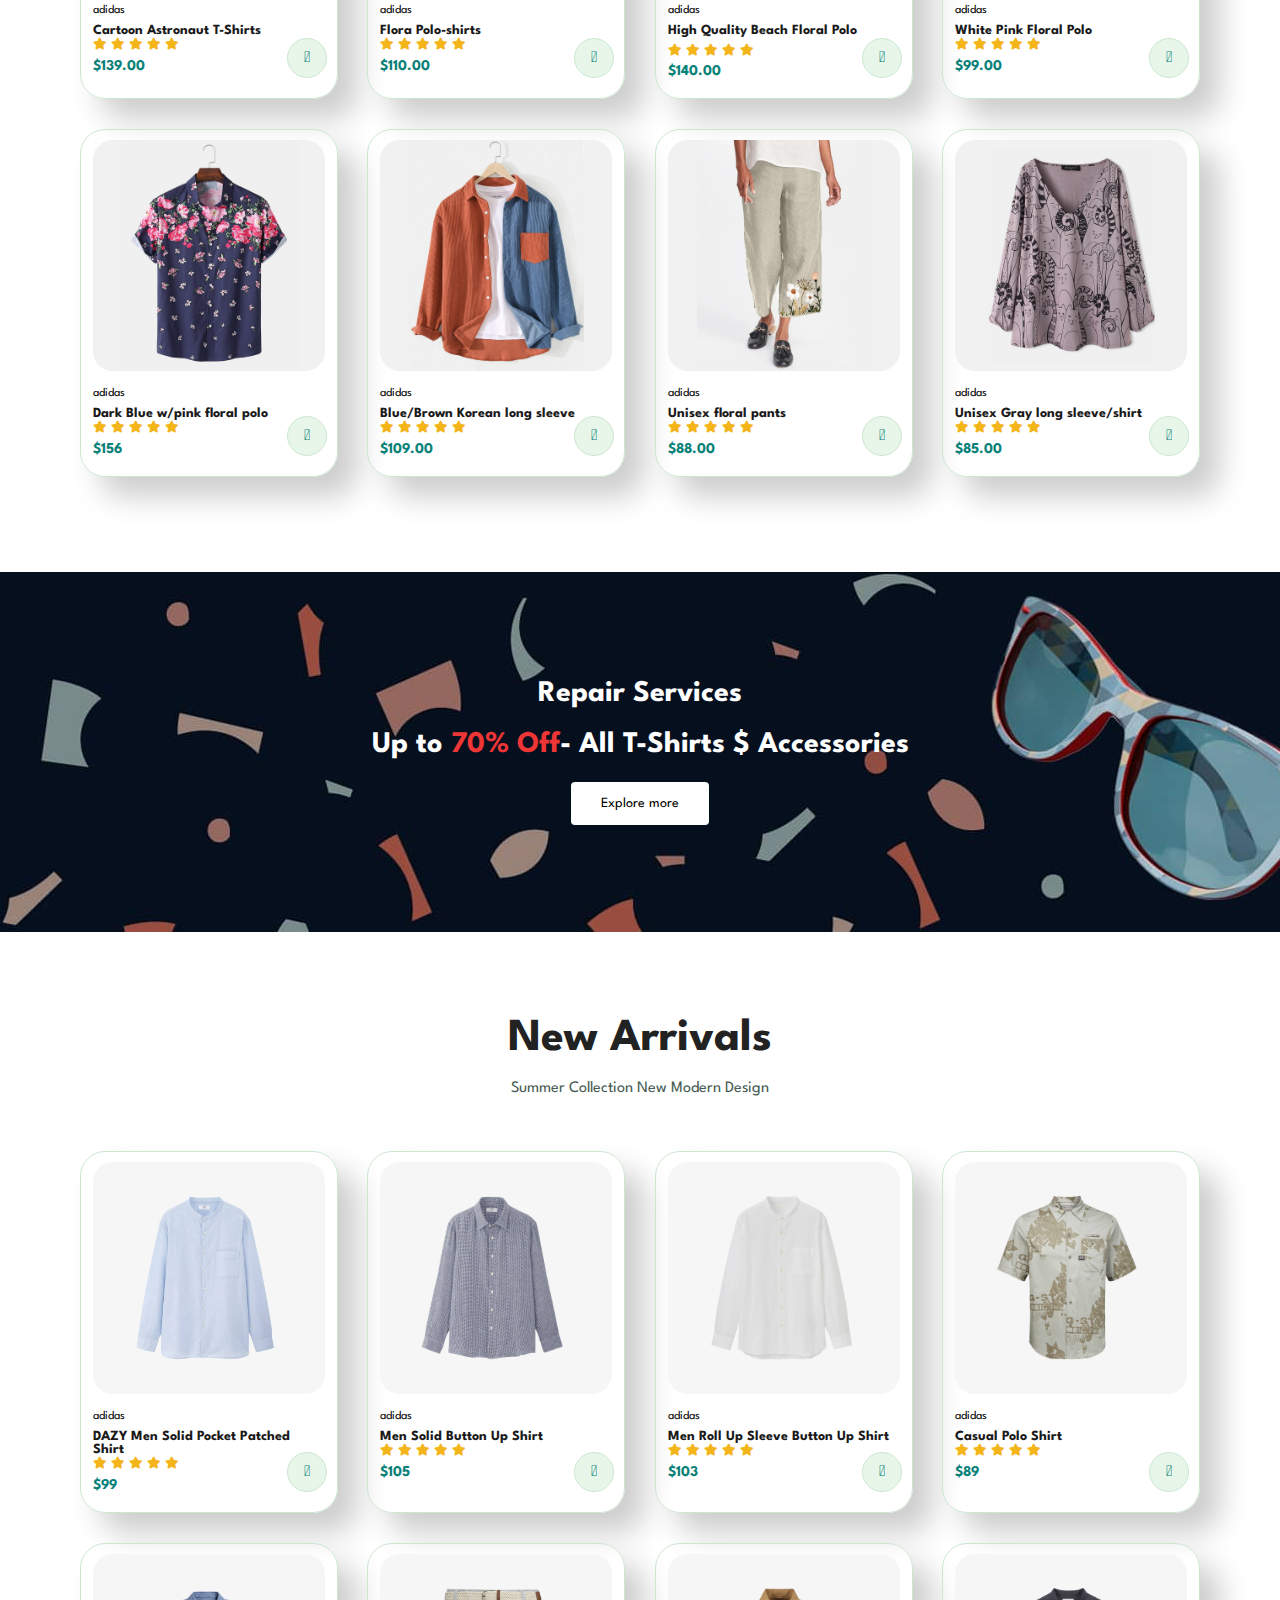
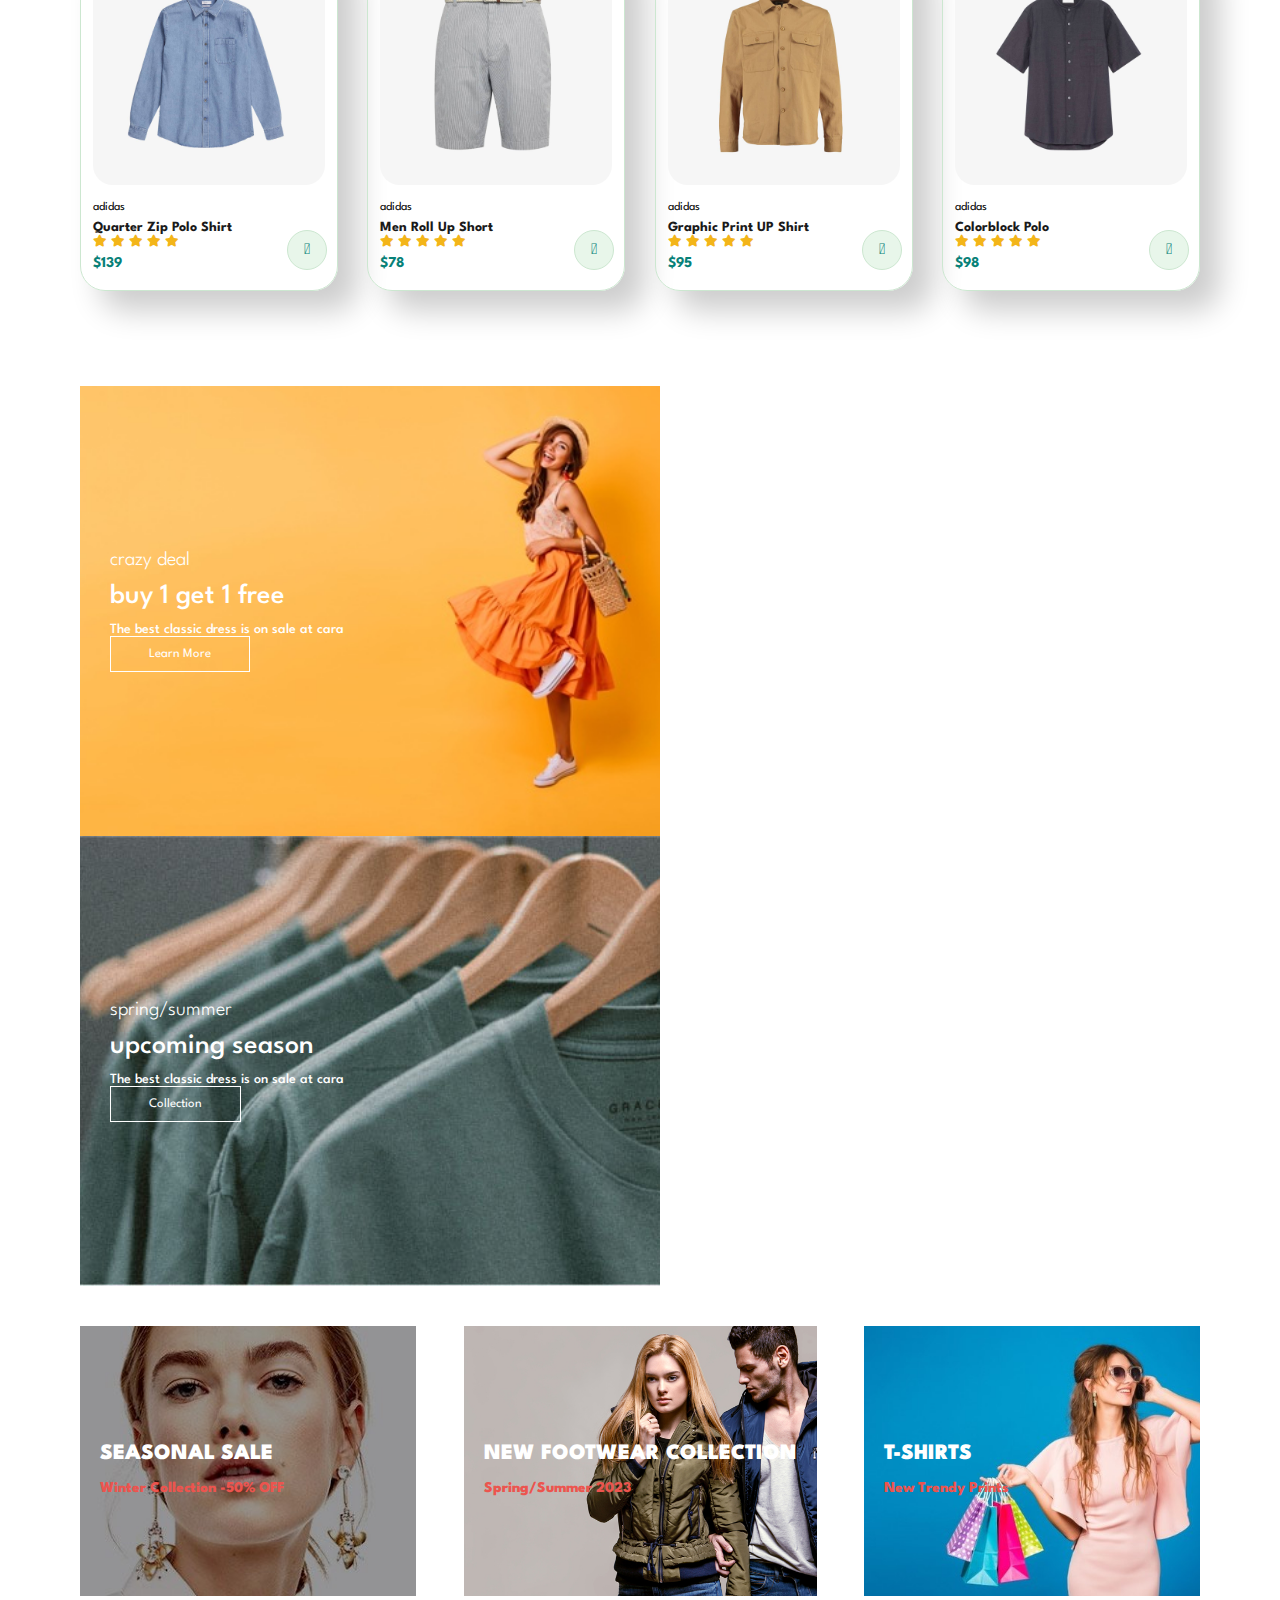
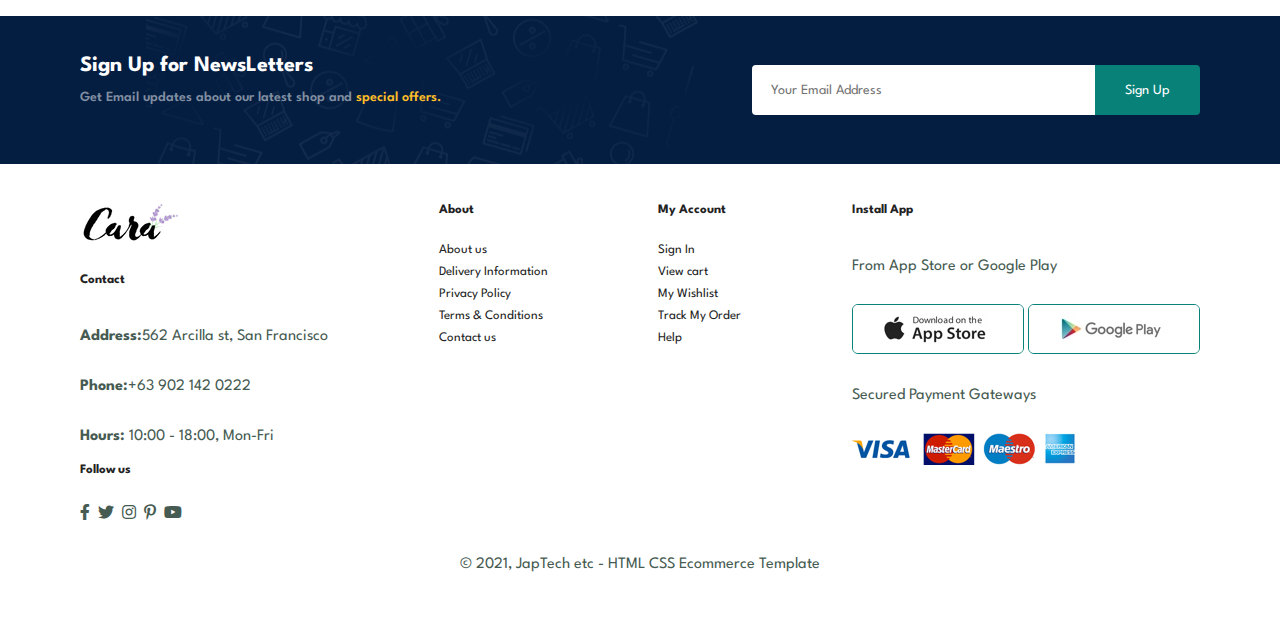
==== commit 5de0cfdd: "updated the products name and prices" ====
--- a/index.html
+++ b/index.html
@@ -241,7 +241,97 @@
         <img src="img/products/n1.jpg" alt="">
         <div class="des">
           <span>adidas</span>
-          <h5>Cartoon Astronaut T-Shirts </h5>
+          <h5>DAZY Men Solid Pocket Patched Shirt</h5>
+          <div class="star">
+            <i class="fas fa-star"></i>
+            <i class="fas fa-star"></i>
+            <i class="fas fa-star"></i>
+            <i class="fas fa-star"></i>
+            <i class="fas fa-star"></i>
+          </div>
+          <h4>$99</h4>
+        </div> 
+        <a href="#"></a><i class="fal fa-shopping-cart cart"></i></a>
+
+
+      </div>
+      <div class="pro">
+        <img src="img/products/n2.jpg" alt="">
+        <div class="des">
+          <span>adidas</span>
+          <h5>Men Solid Button Up Shirt</h5>
+          <div class="star">
+            <i class="fas fa-star"></i>
+            <i class="fas fa-star"></i>
+            <i class="fas fa-star"></i>
+            <i class="fas fa-star"></i>
+            <i class="fas fa-star"></i>
+          </div>
+          <h4>$105</h4>
+        </div> 
+        <a href="#"></a><i class="fal fa-shopping-cart cart"></i></a>
+
+
+      </div>
+      <div class="pro">
+        <img src="img/products/n3.jpg" alt="">
+        <div class="des">
+          <span>adidas</span>
+          <h5>Men Roll Up Sleeve Button Up Shirt </h5>
+          <div class="star">
+            <i class="fas fa-star"></i>
+            <i class="fas fa-star"></i>
+            <i class="fas fa-star"></i>
+            <i class="fas fa-star"></i>
+            <i class="fas fa-star"></i>
+          </div>
+          <h4>$103</h4>
+        </div> 
+        <a href="#"></a><i class="fal fa-shopping-cart cart"></i></a>
+
+
+      </div>
+      <div class="pro">
+        <img src="img/products/n4.jpg" alt="">
+        <div class="des">
+          <span>adidas</span>
+          <h5>Casual Polo Shirt </h5>
+          <div class="star">
+            <i class="fas fa-star"></i>
+            <i class="fas fa-star"></i>
+            <i class="fas fa-star"></i>
+            <i class="fas fa-star"></i>
+            <i class="fas fa-star"></i>
+          </div>
+          <h4>$89</h4>
+        </div> 
+        <a href="#"></a><i class="fal fa-shopping-cart cart"></i></a>
+
+
+      </div>
+      <div class="pro">
+        <img src="img/products/n5.jpg" alt="">
+        <div class="des">
+          <span>adidas</span>
+          <h5>Quarter Zip Polo Shirt</h5>
+          <div class="star">
+            <i class="fas fa-star"></i>
+            <i class="fas fa-star"></i>
+            <i class="fas fa-star"></i>
+            <i class="fas fa-star"></i>
+            <i class="fas fa-star"></i>
+          </div>
+          <h4>$139</h4>
+        </div> 
+        <a href="#"></a><i class="fal fa-shopping-cart cart"></i></a>
+
+
+      </div>
+      <div class="pro">
+        <img src="img/products/n6.jpg" alt="">
+        <div class="des">
+          <span>adidas</span>
+          <h5>Men Roll Up Short </h5>
           <div class="star">
             <i class="fas fa-star"></i>
             <i class="fas fa-star"></i>
@@ -256,108 +346,18 @@
 
       </div>
       <div class="pro">
-        <img src="img/products/n2.jpg" alt="">
-        <div class="des">
-          <span>adidas</span>
-          <h5>Cartoon Astronaut T-Shirts </h5>
-          <div class="star">
-            <i class="fas fa-star"></i>
-            <i class="fas fa-star"></i>
-            <i class="fas fa-star"></i>
-            <i class="fas fa-star"></i>
-            <i class="fas fa-star"></i>
-          </div>
-          <h4>$78</h4>
-        </div> 
-        <a href="#"></a><i class="fal fa-shopping-cart cart"></i></a>
-
-
-      </div>
-      <div class="pro">
-        <img src="img/products/n3.jpg" alt="">
-        <div class="des">
-          <span>adidas</span>
-          <h5>Cartoon Astronaut T-Shirts </h5>
-          <div class="star">
-            <i class="fas fa-star"></i>
-            <i class="fas fa-star"></i>
-            <i class="fas fa-star"></i>
-            <i class="fas fa-star"></i>
-            <i class="fas fa-star"></i>
-          </div>
-          <h4>$78</h4>
-        </div> 
-        <a href="#"></a><i class="fal fa-shopping-cart cart"></i></a>
-
-
-      </div>
-      <div class="pro">
-        <img src="img/products/n4.jpg" alt="">
-        <div class="des">
-          <span>adidas</span>
-          <h5>Cartoon Astronaut T-Shirts </h5>
-          <div class="star">
-            <i class="fas fa-star"></i>
-            <i class="fas fa-star"></i>
-            <i class="fas fa-star"></i>
-            <i class="fas fa-star"></i>
-            <i class="fas fa-star"></i>
-          </div>
-          <h4>$78</h4>
-        </div> 
-        <a href="#"></a><i class="fal fa-shopping-cart cart"></i></a>
-
-
-      </div>
-      <div class="pro">
-        <img src="img/products/n5.jpg" alt="">
-        <div class="des">
-          <span>adidas</span>
-          <h5>Cartoon Astronaut T-Shirts </h5>
-          <div class="star">
-            <i class="fas fa-star"></i>
-            <i class="fas fa-star"></i>
-            <i class="fas fa-star"></i>
-            <i class="fas fa-star"></i>
-            <i class="fas fa-star"></i>
-          </div>
-          <h4>$78</h4>
-        </div> 
-        <a href="#"></a><i class="fal fa-shopping-cart cart"></i></a>
-
-
-      </div>
-      <div class="pro">
-        <img src="img/products/n6.jpg" alt="">
-        <div class="des">
-          <span>adidas</span>
-          <h5>Cartoon Astronaut T-Shirts </h5>
-          <div class="star">
-            <i class="fas fa-star"></i>
-            <i class="fas fa-star"></i>
-            <i class="fas fa-star"></i>
-            <i class="fas fa-star"></i>
-            <i class="fas fa-star"></i>
-          </div>
-          <h4>$78</h4>
-        </div> 
-        <a href="#"></a><i class="fal fa-shopping-cart cart"></i></a>
-
-
-      </div>
-      <div class="pro">
         <img src="img/products/n7.jpg" alt="">
         <div class="des">
           <span>adidas</span>
-          <h5>Cartoon Astronaut T-Shirts </h5>
-          <div class="star">
-            <i class="fas fa-star"></i>
-            <i class="fas fa-star"></i>
-            <i class="fas fa-star"></i>
-            <i class="fas fa-star"></i>
-            <i class="fas fa-star"></i>
-          </div>
-          <h4>$78</h4>
+          <h5>Graphic Print UP Shirt</h5>
+          <div class="star">
+            <i class="fas fa-star"></i>
+            <i class="fas fa-star"></i>
+            <i class="fas fa-star"></i>
+            <i class="fas fa-star"></i>
+            <i class="fas fa-star"></i>
+          </div>
+          <h4>$95</h4>
         </div> 
         <a href="#"></a><i class="fal fa-shopping-cart cart"></i></a>
 
@@ -367,15 +367,15 @@
         <img src="img/products/n8.jpg" alt="">
         <div class="des">
           <span>adidas</span>
-          <h5>Cartoon Astronaut T-Shirts </h5>
-          <div class="star">
-            <i class="fas fa-star"></i>
-            <i class="fas fa-star"></i>
-            <i class="fas fa-star"></i>
-            <i class="fas fa-star"></i>
-            <i class="fas fa-star"></i>
-          </div>
-          <h4>$78</h4>
+          <h5>Colorblock Polo</h5>
+          <div class="star">
+            <i class="fas fa-star"></i>
+            <i class="fas fa-star"></i>
+            <i class="fas fa-star"></i>
+            <i class="fas fa-star"></i>
+            <i class="fas fa-star"></i>
+          </div>
+          <h4>$98</h4>
         </div> 
         <a href="#"></a><i class="fal fa-shopping-cart cart"></i></a>
 
